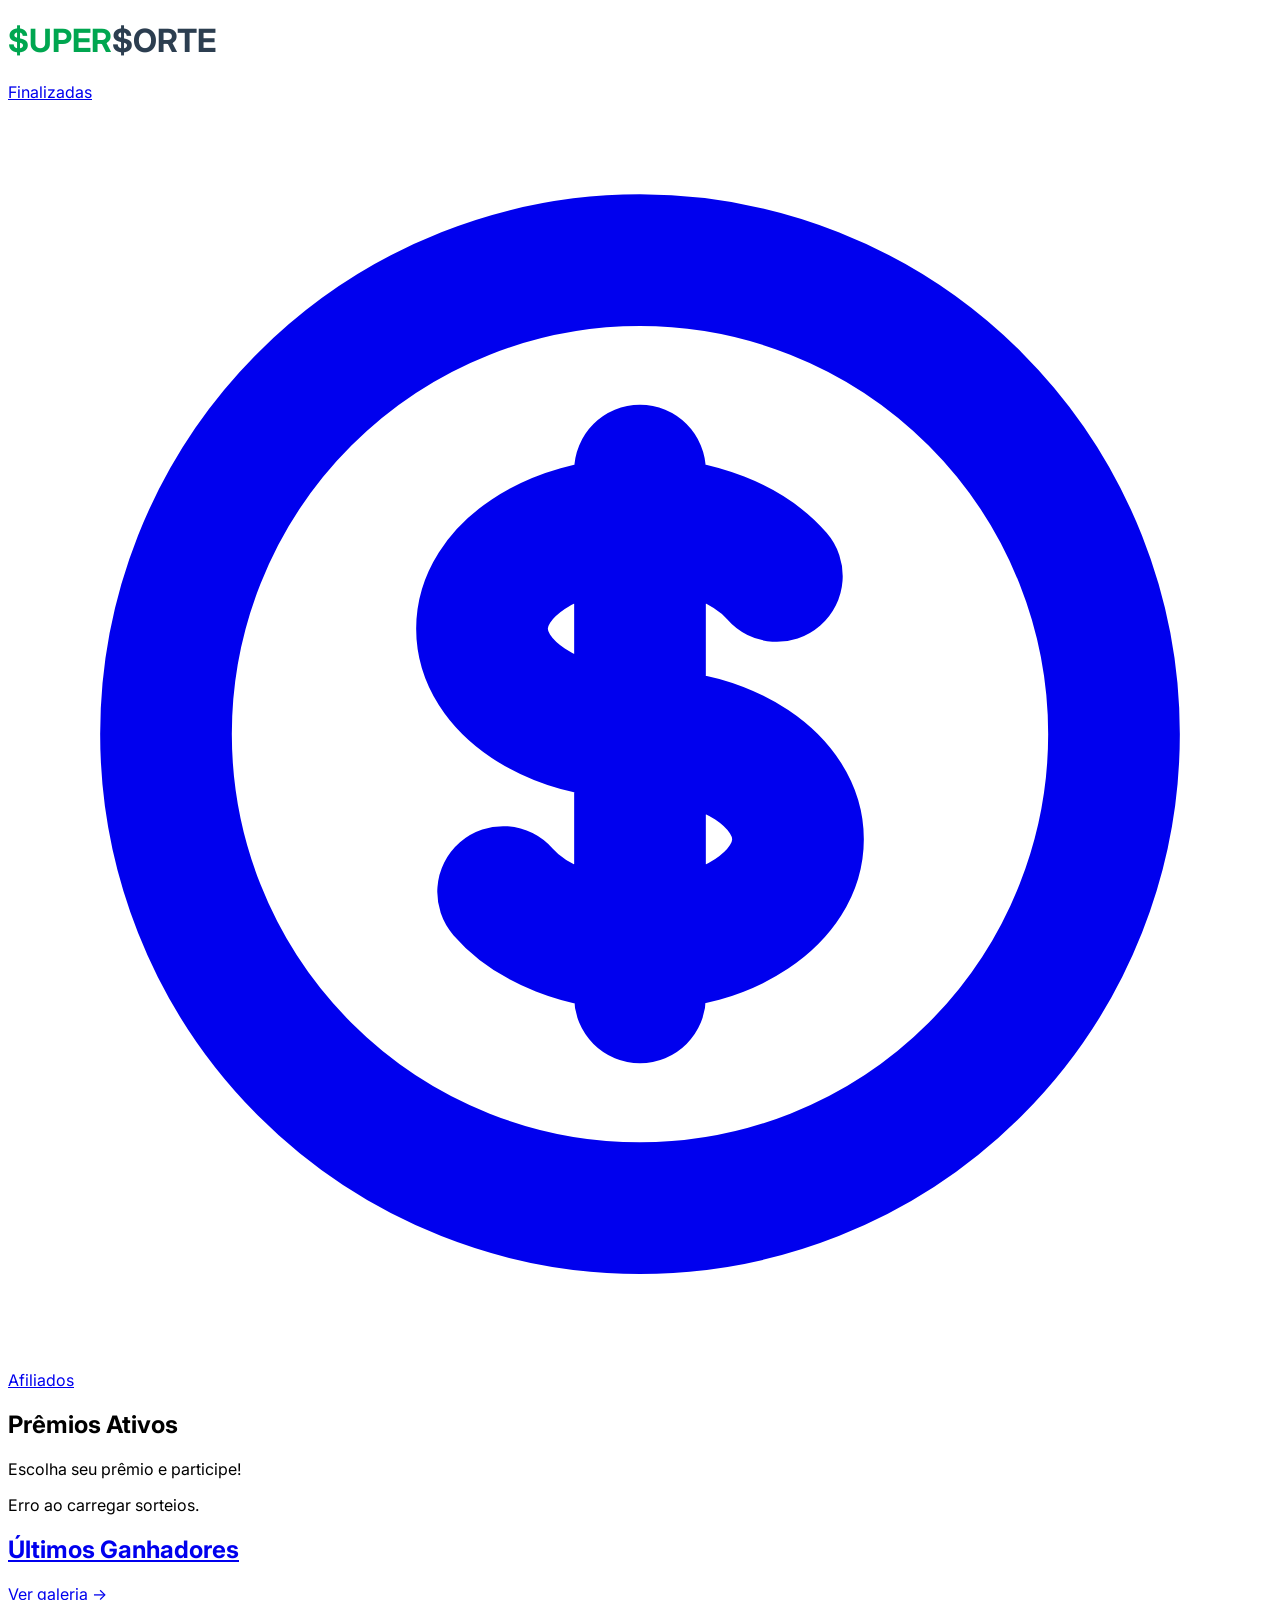
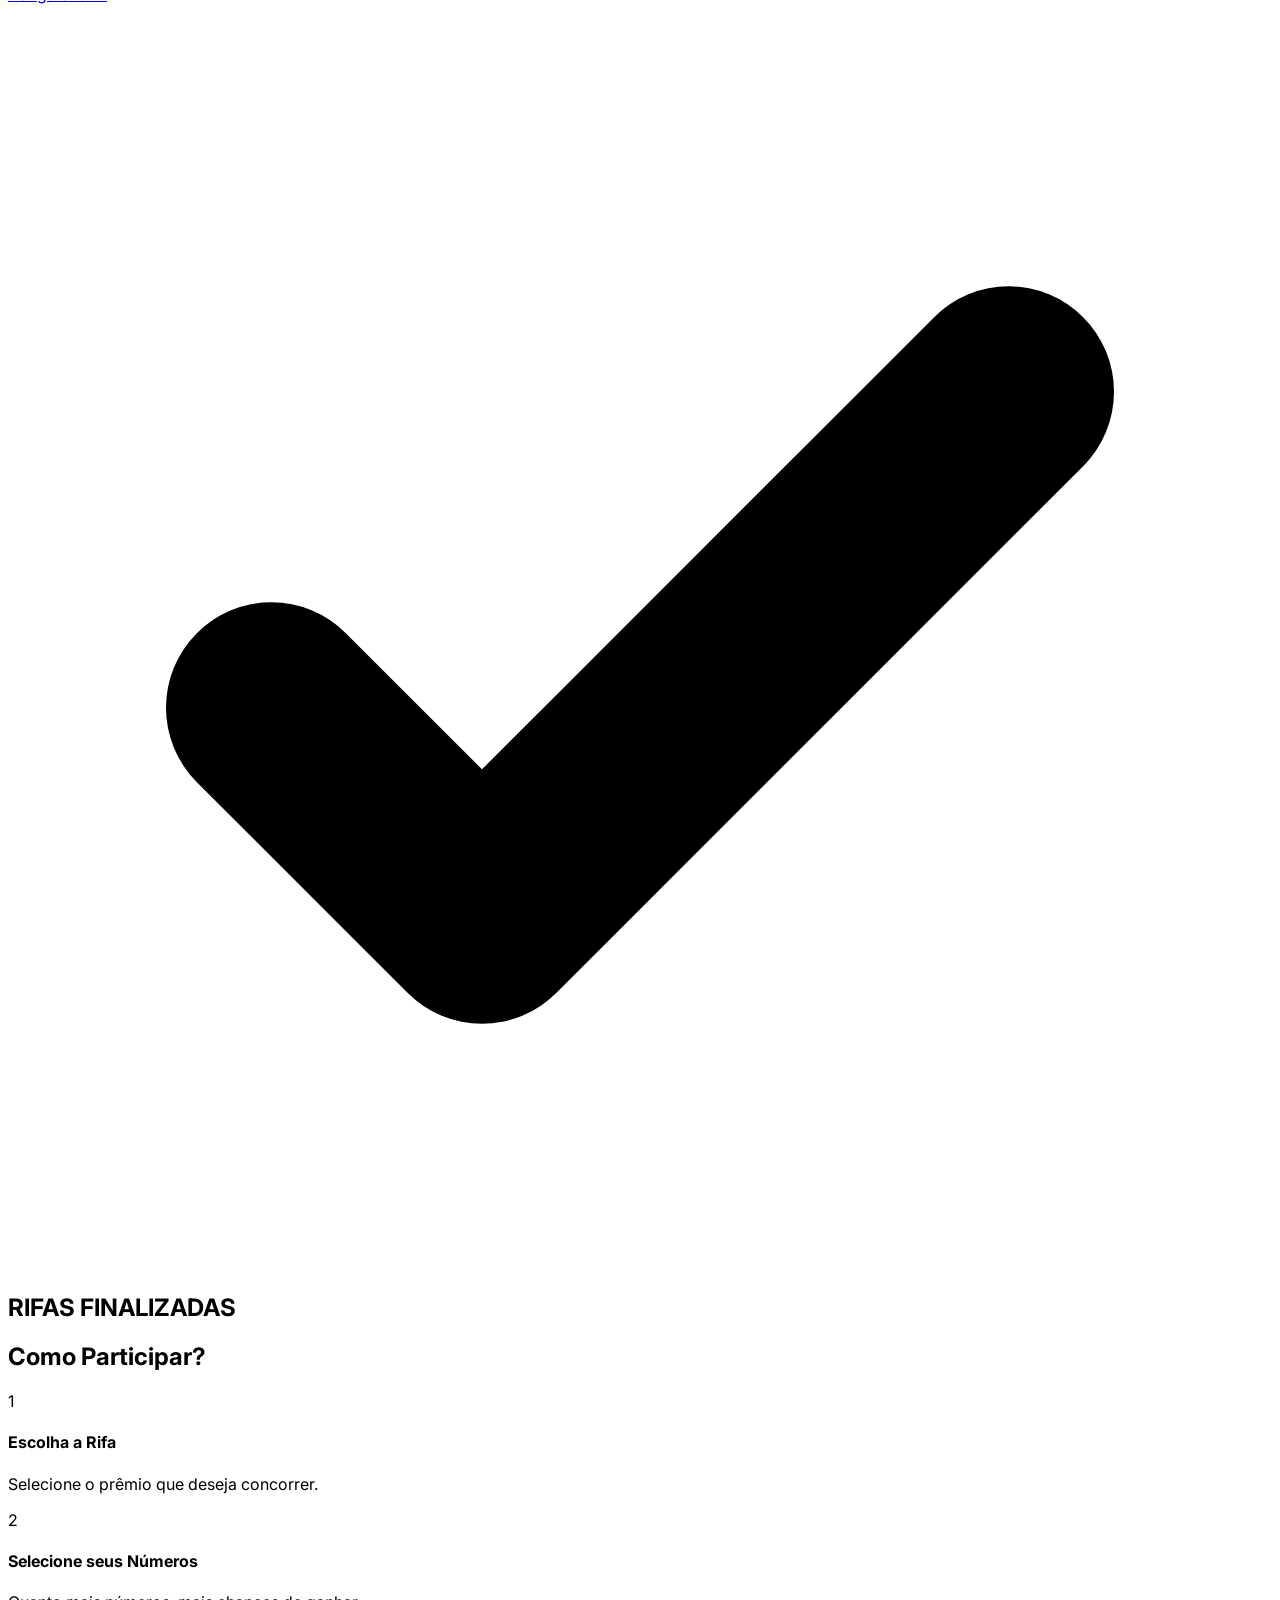
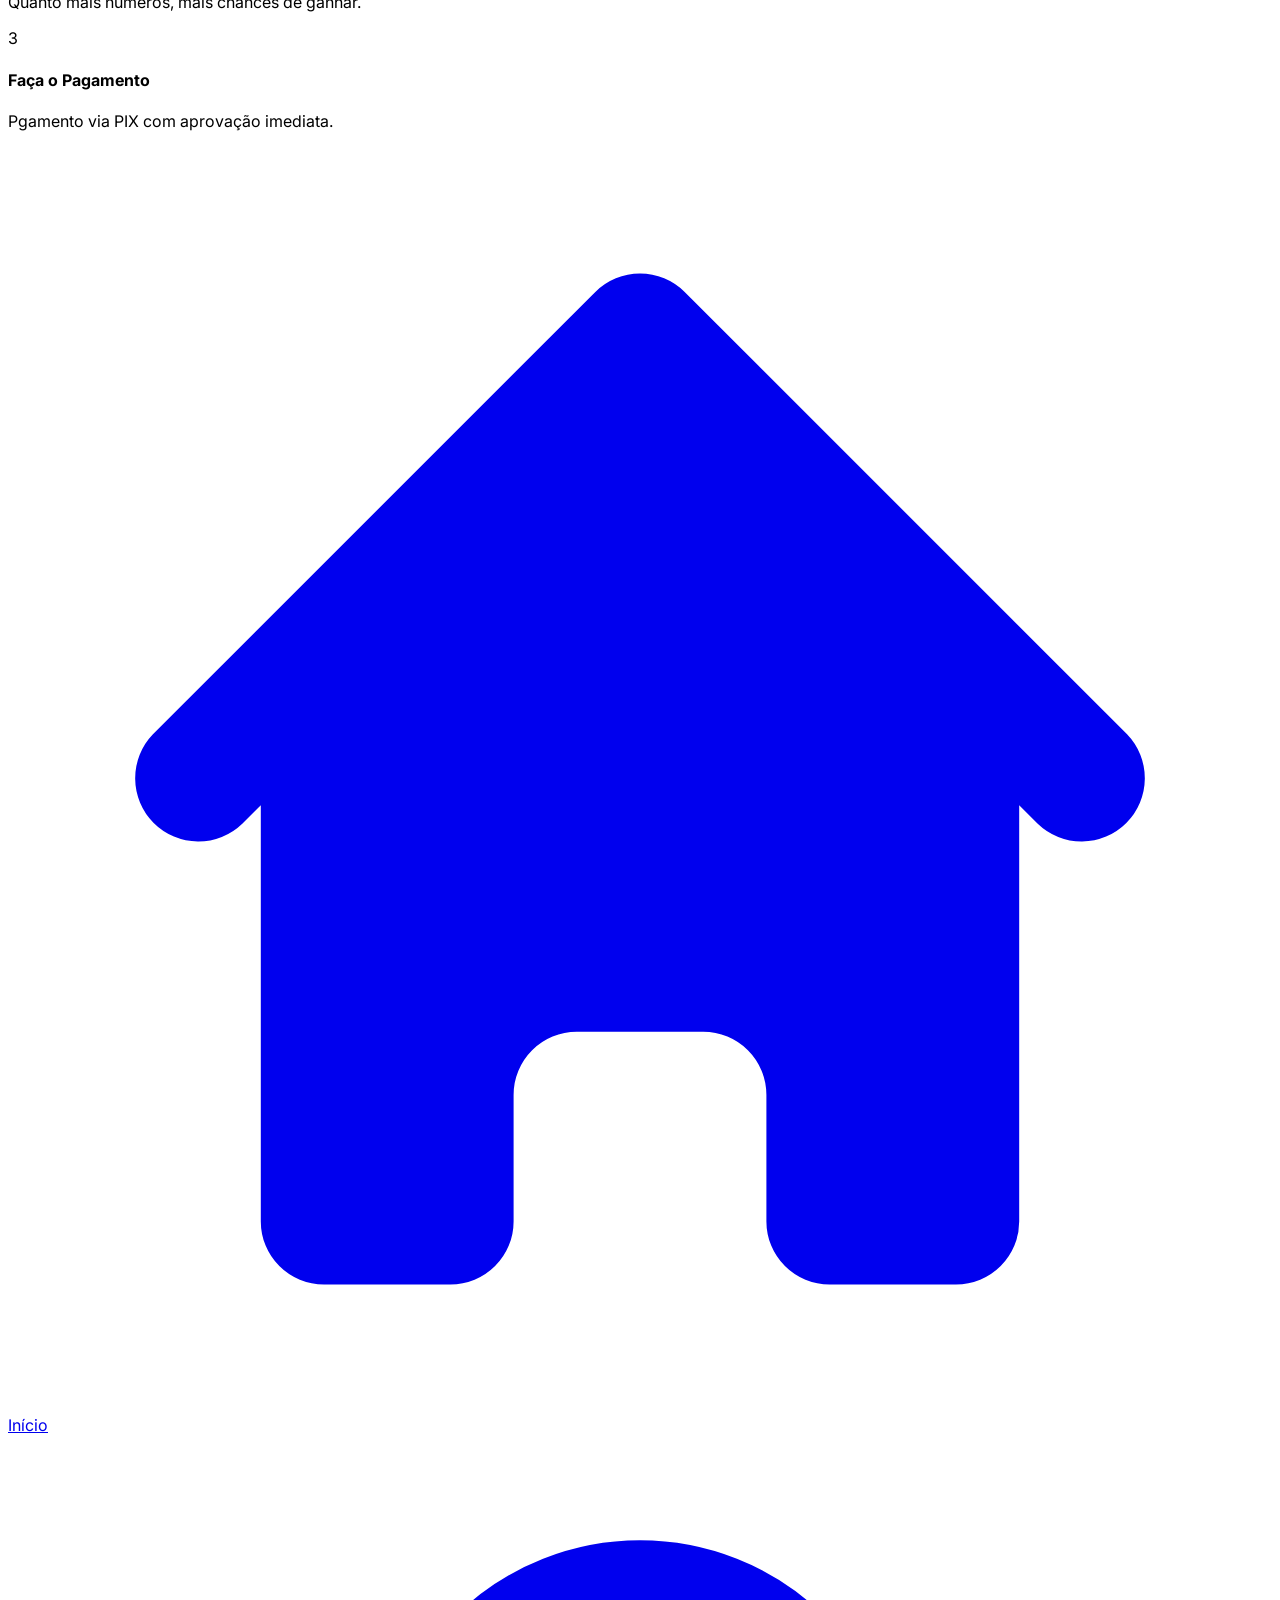
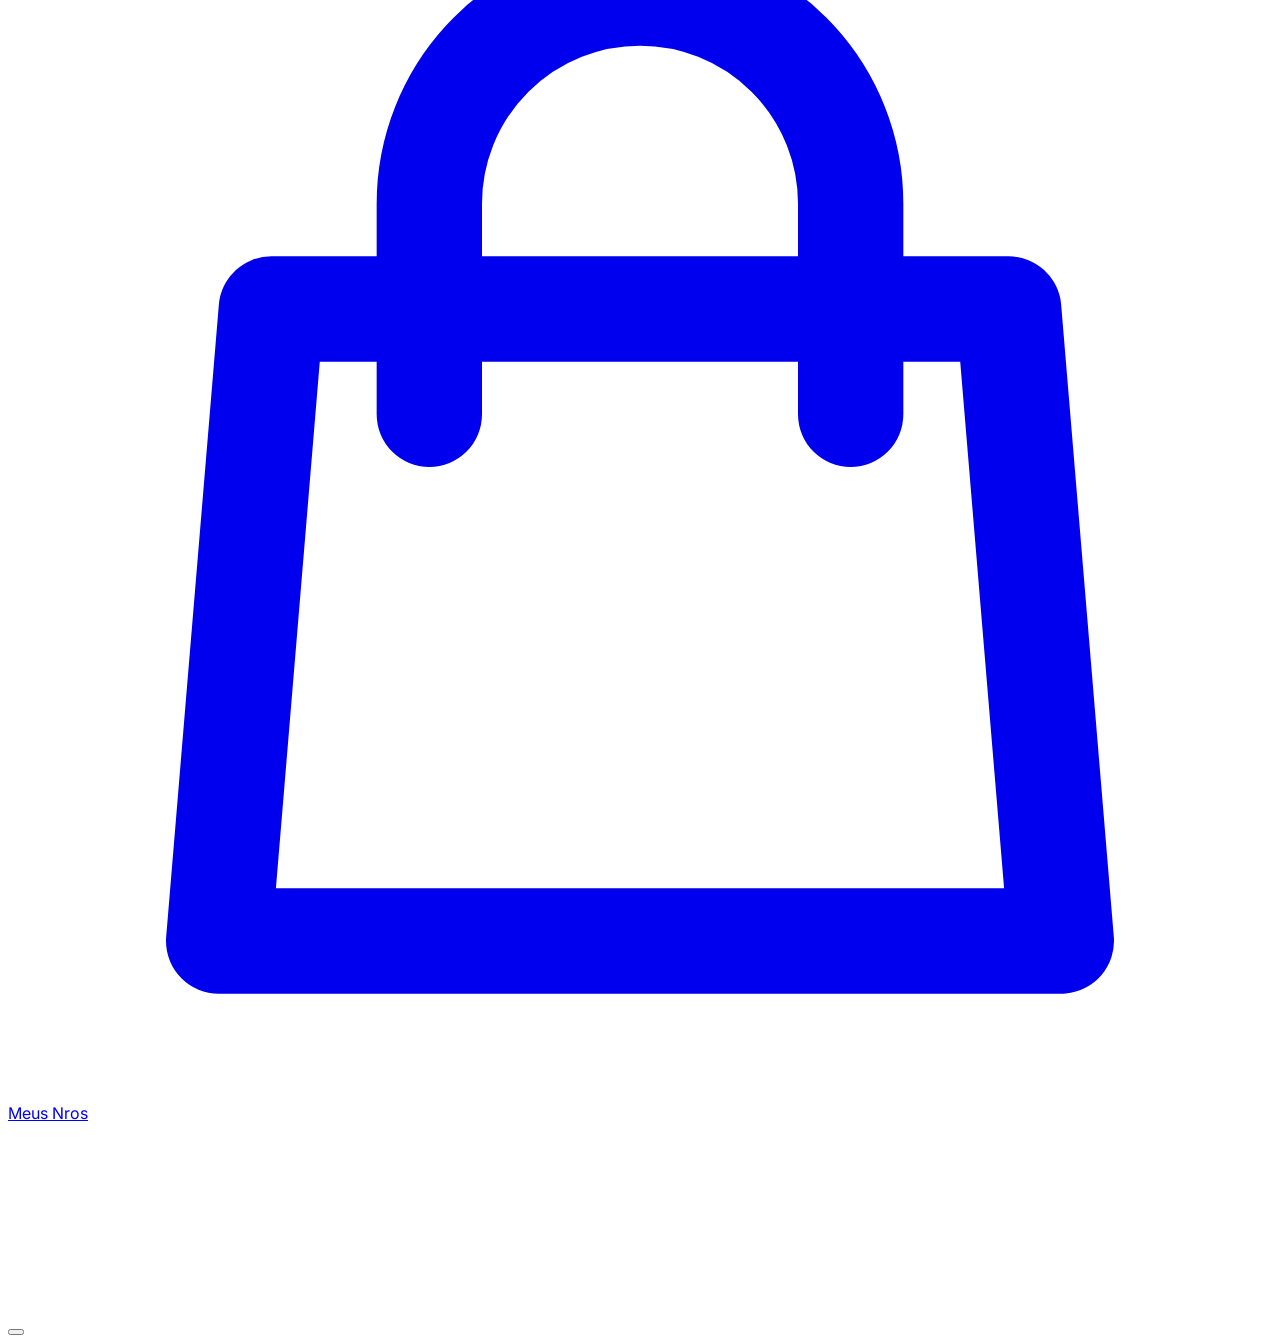
==== index.html @ 784691fc "modal ganhadores, rifas, popup e ajustes" ====
<!DOCTYPE html>
<html lang="pt-BR">

<head>
    <meta charset="UTF-8">
    <meta name="viewport" content="width=device-width, initial-scale=1.0">
    <title>$UPER$ORTE - Início</title>
    <!-- Tailwind CSS -->
    <script src="https://cdn.tailwindcss.com"></script>
    <link href="https://fonts.googleapis.com/css2?family=Inter:wght@400;500;700;900&display=swap" rel="stylesheet">
    <link rel="stylesheet" href="frontend/css/style.css">
    <link rel="icon" type="image/png" href="frontend/png/cifrao.png">
    <style>
        body {
            font-family: 'Inter', sans-serif;
        }

        .card-image-gradient {
            background: linear-gradient(180deg, rgba(0, 0, 0, 0.6) 0%, rgba(0, 0, 0, 0) 40%, rgba(0, 0, 0, 0.8) 100%);
        }

        .text-shadow {
            text-shadow: 1px 1px 3px rgba(0, 0, 0, 0.5);
        }

        @keyframes pulse-subtle {
            0%, 100% { transform: scale(1); box-shadow: 0 4px 6px -1px rgb(0 0 0 / 0.1); }
            50% { transform: scale(1.05); box-shadow: 0 10px 15px -3px rgba(147, 51, 234, 0.3); }
        }
        .animate-vip { 
            animation: pulse-subtle 2s infinite ease-in-out;
        }
    </style>
</head>

<body class="bg-gray-50 text-gray-800 antialiased pb-24">

    <!-- Header -->
    <header class="bg-white shadow sticky top-0 z-40">
        <div class="max-w-md md:max-w-2xl mx-auto px-4 py-3 flex justify-between items-center gap-2">
            <h1 class="text-xl sm:text-2xl font-black italic tracking-tighter shrink-0" style="color: #00a650;">$UPER<span
                    style="color: #2c3e50;">$ORTE</span></h1>
            <div class="flex gap-1.5 shrink-0">
                <a href="#rifas-finalizadas"
                    class="flex items-center gap-1 text-[9px] sm:text-xs font-bold text-gray-500 bg-gray-100 px-2 sm:px-3 py-1.5 rounded-full hover:bg-gray-200 transition-colors uppercase tracking-wider">
                    Finalizadas
                </a>
                <a href="afiliado.php"
                    class="flex items-center gap-1 text-[9px] sm:text-xs font-black text-white bg-gradient-to-r from-purple-600 to-indigo-600 px-3 sm:px-4 py-1.5 rounded-full shadow-lg hover:from-purple-700 hover:to-indigo-700 transition-all uppercase tracking-wider animate-vip">
                    <svg class="w-3.5 h-3.5 sm:w-4 sm:h-4" fill="none" stroke="currentColor" viewBox="0 0 24 24">
                        <path stroke-linecap="round" stroke-linejoin="round" stroke-width="2.5"
                            d="M12 8c-1.657 0-3 .895-3 2s1.343 2 3 2 3 .895 3 2-1.343 2-3 2m0-8c1.11 0 2.08.402 2.599 1M12 8V7m0 1v8m0 0v1m0-1c-1.11 0-2.08-.402-2.599-1M21 12a9 9 0 11-18 0 9 9 0 0118 0z"></path>
                    </svg>
                    Afiliados
                </a>
            </div>
        </div>
    </header>

    <main class="max-w-md md:max-w-2xl mx-auto px-4 mt-6">

        <!-- Welcome / CTA section -->
        <div class="mb-6 flex justify-between items-end">
            <div>
                <h2 class="text-xl md:text-2xl font-bold text-[#2c3e50] tracking-tight">Prêmios Ativos</h2>
                <p class="text-sm text-gray-500 font-medium">Escolha seu prêmio e participe!</p>
            </div>
        </div>

        <!-- Grid de Campanhas -->
        <div id="campaign-list" class="flex flex-col gap-6">
            <!-- Injetado via JS -->
            <!-- Skeleton Loader -->
            <div class="animate-pulse bg-gray-200 h-80 rounded-3xl w-full"></div>
            <div class="animate-pulse bg-gray-200 h-80 rounded-3xl w-full"></div>
        </div>

        <!-- Ganhadores Section -->
        <div id="ganhadores-section" class="mt-10 mb-4 hidden">
            <a href="ganhadores.html" class="flex justify-between items-end mb-4 group">
                <h2 class="text-xl font-bold text-[#2c3e50] tracking-tight">Últimos Ganhadores</h2>
                <span class="text-xs font-bold text-blue-500 group-hover:underline">Ver galeria &rarr;</span>
            </a>
            <div id="ganhadores-container" class="flex flex-col gap-4">
                <!-- Injetado via JS -->
            </div>
        </div>

        <!-- Rifas Finalizadas (New Section) -->
        <div id="rifas-finalizadas" class="mt-14 mb-8 hidden">
            <div class="text-center mb-6">
                <h2
                    class="text-lg font-black italic text-[#d63384] tracking-tight flex items-center justify-center gap-2">
                    <svg class="w-5 h-5 text-[#00a650]" fill="none" stroke="currentColor" viewBox="0 0 24 24">
                        <path stroke-linecap="round" stroke-linejoin="round" stroke-width="4" d="M5 13l4 4L19 7"></path>
                    </svg>
                    RIFAS FINALIZADAS
                </h2>
            </div>
            <div id="finalizadas-list" class="flex flex-col gap-6">
                <!-- Injetado via JS -->
            </div>
        </div>

        <!-- Como Participar -->
        <div class="mt-10 bg-white rounded-[2rem] p-6 shadow-sm border border-gray-100">
            <h2 class="text-xl font-bold text-[#2c3e50] text-center tracking-tight mb-6">Como Participar?</h2>

            <div class="flex flex-col gap-5">
                <div class="flex items-start gap-4">
                    <div
                        class="w-8 h-8 rounded-full bg-purple-100 text-purple-700 font-bold flex items-center justify-center shrink-0">
                        1</div>
                    <div>
                        <h4 class="font-bold text-gray-800 text-sm">Escolha a Rifa</h4>
                        <p class="text-xs text-gray-500">Selecione o prêmio que deseja concorrer.</p>
                    </div>
                </div>
                <div class="flex items-start gap-4">
                    <div
                        class="w-8 h-8 rounded-full bg-green-100 text-[#00a650] font-bold flex items-center justify-center shrink-0">
                        2</div>
                    <div>
                        <h4 class="font-bold text-gray-800 text-sm">Selecione seus Números</h4>
                        <p class="text-xs text-gray-500">Quanto mais números, mais chances de ganhar.</p>
                    </div>
                </div>
                <div class="flex items-start gap-4">
                    <div
                        class="w-8 h-8 rounded-full bg-blue-100 text-blue-600 font-bold flex items-center justify-center shrink-0">
                        3</div>
                    <div>
                        <h4 class="font-bold text-gray-800 text-sm">Faça o Pagamento</h4>
                        <p class="text-xs text-gray-500">Pgamento via PIX com aprovação imediata.</p>
                    </div>
                </div>
            </div>
        </div>
    </main>

    <!-- Navigation Bar (Botton App Style) -->
    <nav class="fixed bottom-0 w-full bg-white border-t border-gray-200 z-50 px-6 py-2 pb-4">
        <div class="max-w-md md:max-w-2xl mx-auto flex justify-around items-center">
            <!-- Home -->
            <a href="index.html" class="flex flex-col items-center gap-1 text-[#00a650]">
                <svg class="w-6 h-6" fill="currentColor" viewBox="0 0 20 20">
                    <path
                        d="M10.707 2.293a1 1 0 00-1.414 0l-7 7a1 1 0 001.414 1.414L4 10.414V17a1 1 0 001 1h2a1 1 0 001-1v-2a1 1 0 011-1h2a1 1 0 011 1v2a1 1 0 001 1h2a1 1 0 001-1v-6.586l.293.293a1 1 0 001.414-1.414l-7-7z">
                    </path>
                </svg>
                <span class="text-[10px] font-bold">Início</span>
            </a>
            <!-- Pedidos -->
            <a href="meus_pedidos.html" class="flex flex-col items-center gap-1 text-gray-400 hover:text-gray-600 transition-colors">
                <svg class="w-6 h-6" fill="none" stroke="currentColor" viewBox="0 0 24 24">
                    <path stroke-linecap="round" stroke-linejoin="round" stroke-width="2"
                        d="M16 11V7a4 4 0 00-8 0v4M5 9h14l1 12H4L5 9z"></path>
                </svg>
                <span class="text-[10px] font-bold">Meus Nros</span>
            </a>
        </div>
    </nav>

    <!-- Popup Modal -->
    <div id="modal-popup" class="fixed inset-0 bg-black/80 backdrop-blur-sm z-[100] hidden opacity-0 transition-opacity duration-500 flex items-center justify-center p-4">
        <div class="bg-white w-full max-w-sm rounded-[2.5rem] shadow-2xl overflow-hidden transform scale-95 transition-transform duration-500">
            <div id="popup-media-container" class="hidden relative h-48 bg-gray-100">
                <img id="popup-image" src="" class="w-full h-full object-cover">
                <div id="popup-video-container" class="hidden absolute inset-0">
                    <iframe id="popup-video-iframe" class="w-full h-full" frameborder="0" allow="autoplay; encrypted-media" allowfullscreen></iframe>
                </div>
            </div>
            <div class="p-8 text-center">
                <h3 id="popup-title" class="text-2xl font-black text-gray-800 mb-2 leading-tight"></h3>
                <div id="popup-content" class="text-sm text-gray-500 font-medium mb-6 leading-relaxed"></div>
                <button id="btn-close-popup" class="w-full bg-gradient-to-r from-[#00a650] to-[#008c44] text-white font-black py-4 rounded-2xl shadow-lg hover:shadow-xl transition-all uppercase tracking-widest text-xs active:scale-95"></button>
            </div>
        </div>
    </div>

    <script src="frontend/js/home.js?v=2.1"></script>
    <!-- Virtual Assistant -->
    <script src="frontend/js/assistant.js"></script>
</body>

</html>
---- frontend/css/style.css ----
.grid-numbers {
    display: grid;
    grid-template-columns: repeat(5, 1fr);
    gap: 8px;
}

@media (min-width: 640px) {
    .grid-numbers {
        grid-template-columns: repeat(10, 1fr);
        gap: 10px;
    }
}

.num-btn {
    aspect-ratio: 1;
    border-radius: 8px;
    font-weight: 800;
    font-size: 1.1rem;
    display: flex;
    align-items: center;
    justify-content: center;
    cursor: pointer;
    transition: all 0.2s cubic-bezier(0.4, 0, 0.2, 1);
    user-select: none;
    box-shadow: 0 1px 2px 0 rgba(0, 0, 0, 0.05);
}

.num-btn:active {
    transform: scale(0.95);
}

/* Status: Disponível (Verde) */
.disponivel {
    background-color: #00a650;
    color: white;
    border: 1px solid rgba(0, 0, 0, 0.1);
}

.disponivel:hover {
    background-color: #009647;
}

/* Status: Em Reserva (Amarelo) */
.reservado {
    background-color: #f1c40f;
    color: #2c3e50;
    cursor: not-allowed;
    border: 1px solid rgba(0, 0, 0, 0.1);
    opacity: 0.9;
}

/* Status: Pago (Roxo) */
.pago {
    background-color: #8e44ad;
    color: white;
    cursor: not-allowed;
    border: 1px solid rgba(0, 0, 0, 0.1);
}

/* Status: Selecionado pelo usuário */
.selecionado {
    background-color: white !important;
    color: #8e44ad !important;
    border: 3px solid #8e44ad !important;
    box-shadow: inset 0 0 0 1px rgba(142, 68, 173, 0.3);
}

/* Modal animations */
.modal-box {
    opacity: 0;
    transform: translate(-50%, -45%) scale(0.95);
    transition: all 0.3s cubic-bezier(0.4, 0, 0.2, 1);
}

.modal-box.show {
    opacity: 1;
    transform: translate(-50%, -50%) scale(1);
}

.modal-chip {
    background: #00a650;
    color: white;
    font-size: 10px;
    font-weight: bold;
    padding: 2px 8px;
    border-radius: 99px;
}
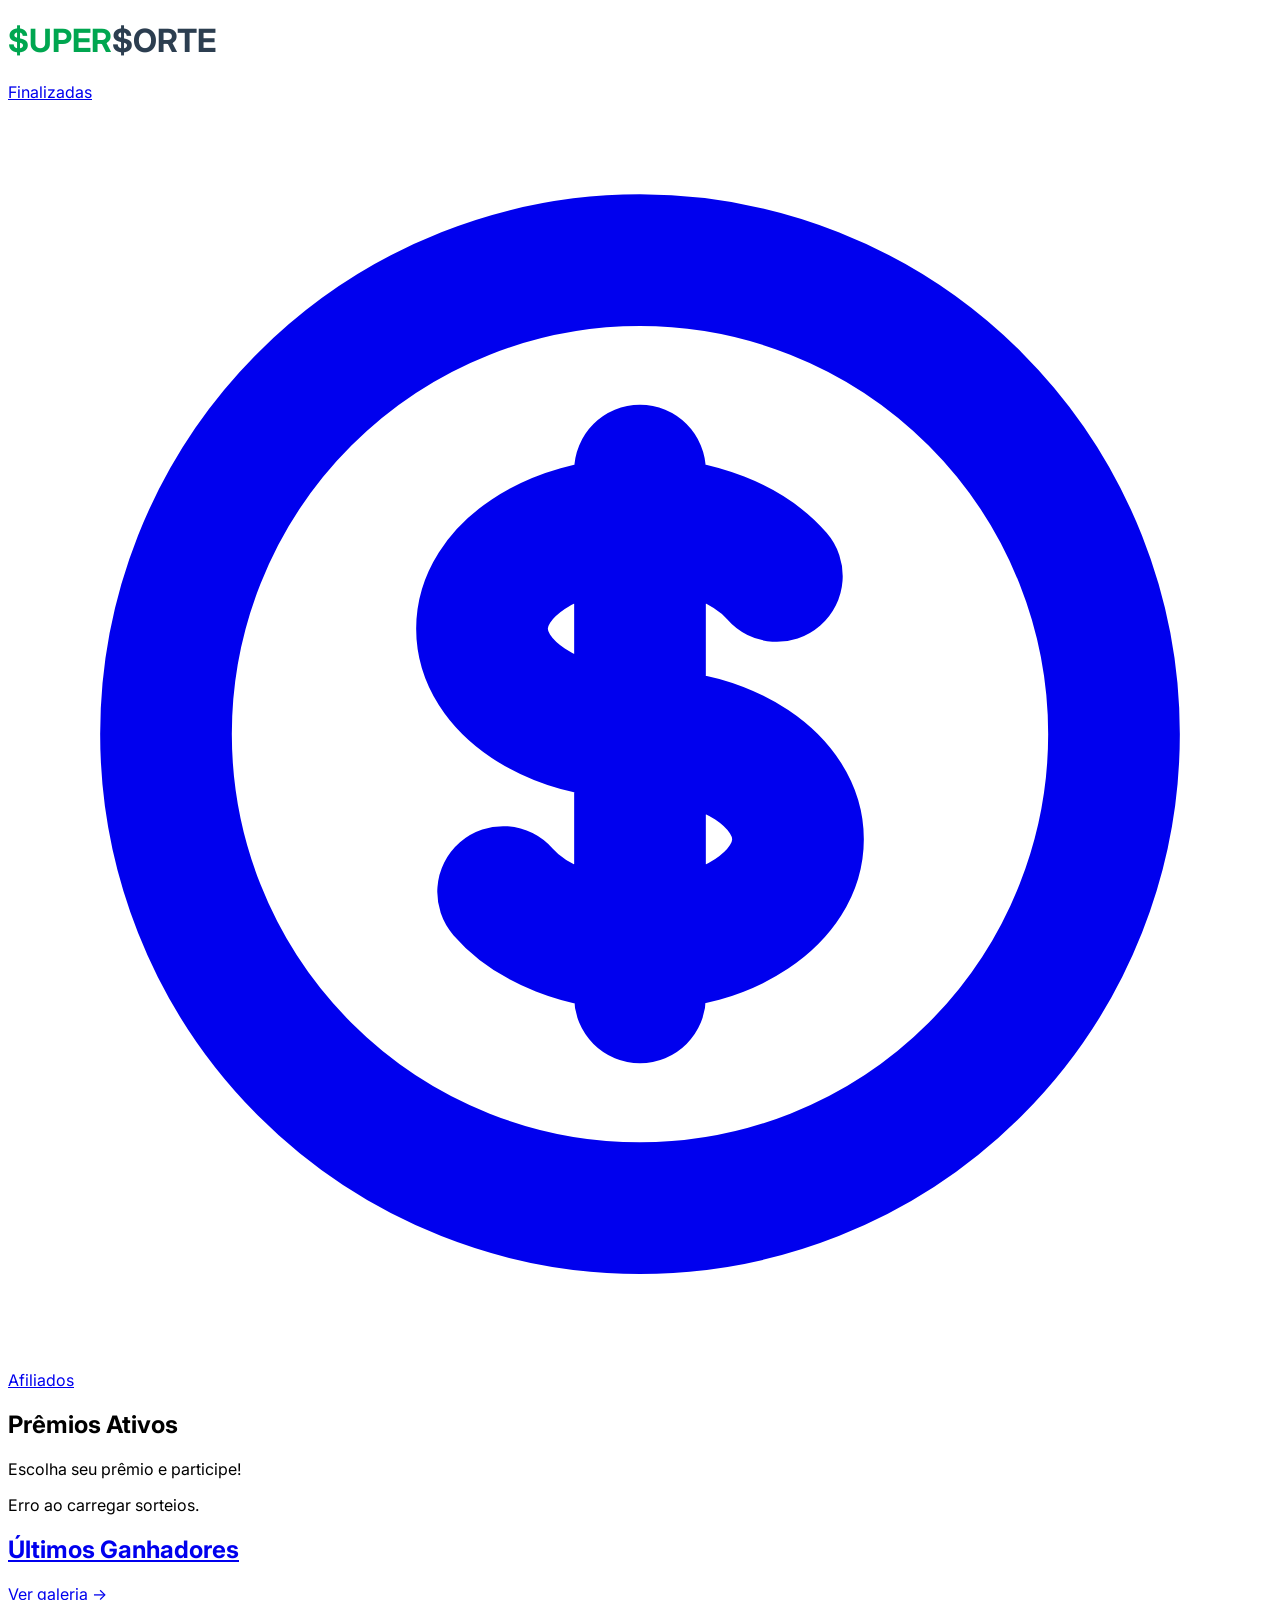
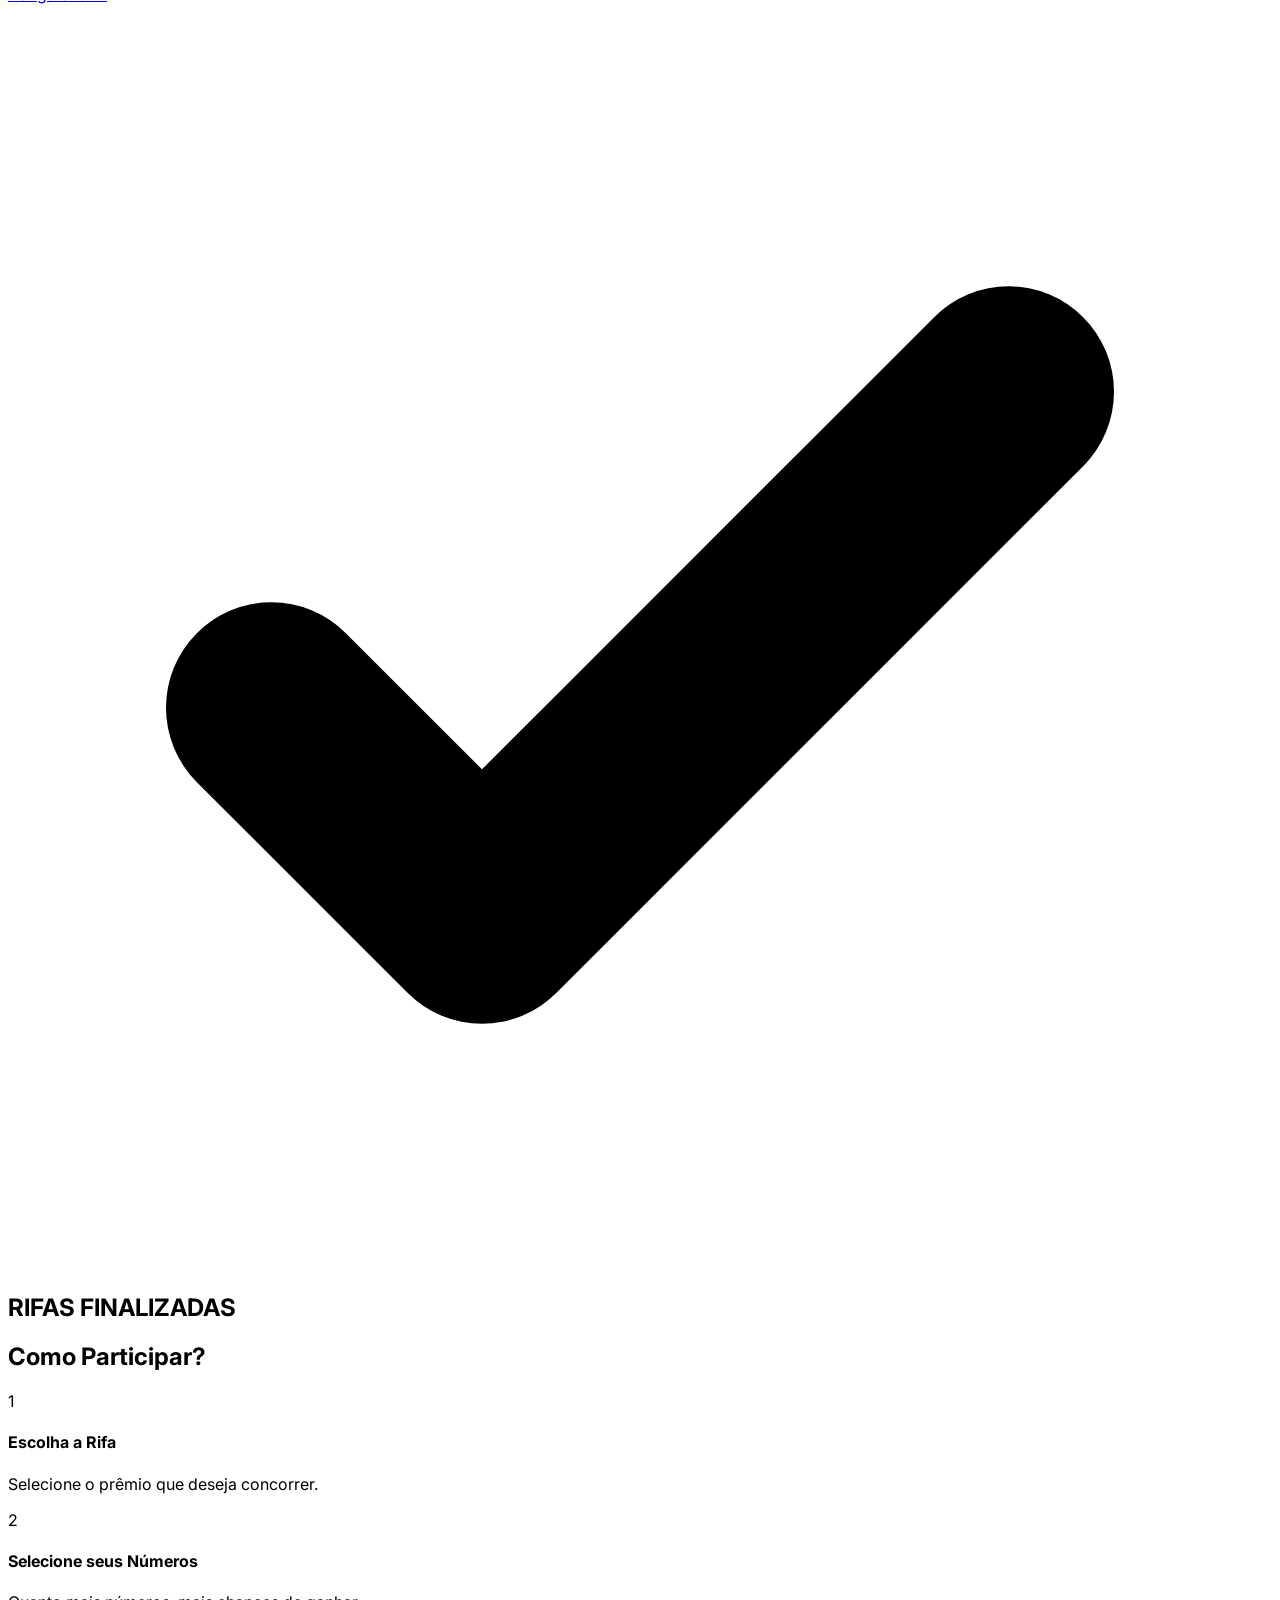
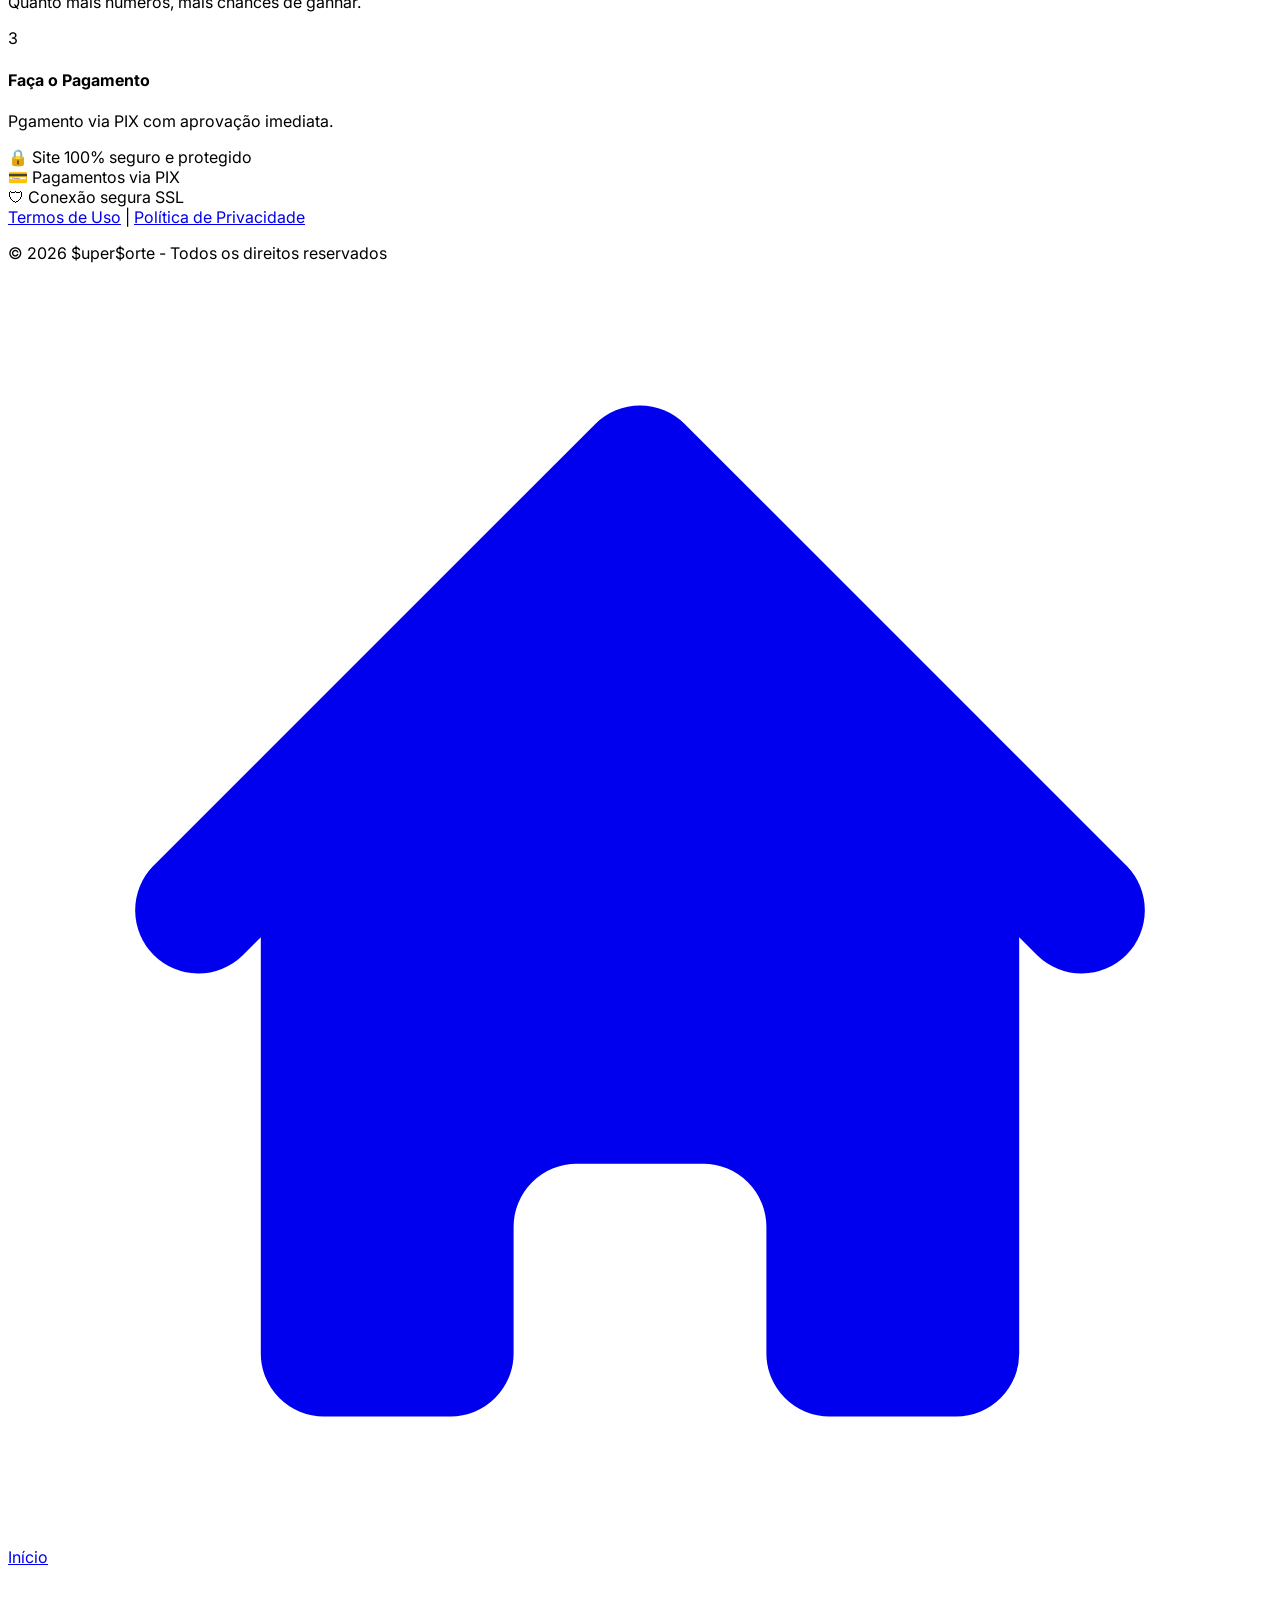
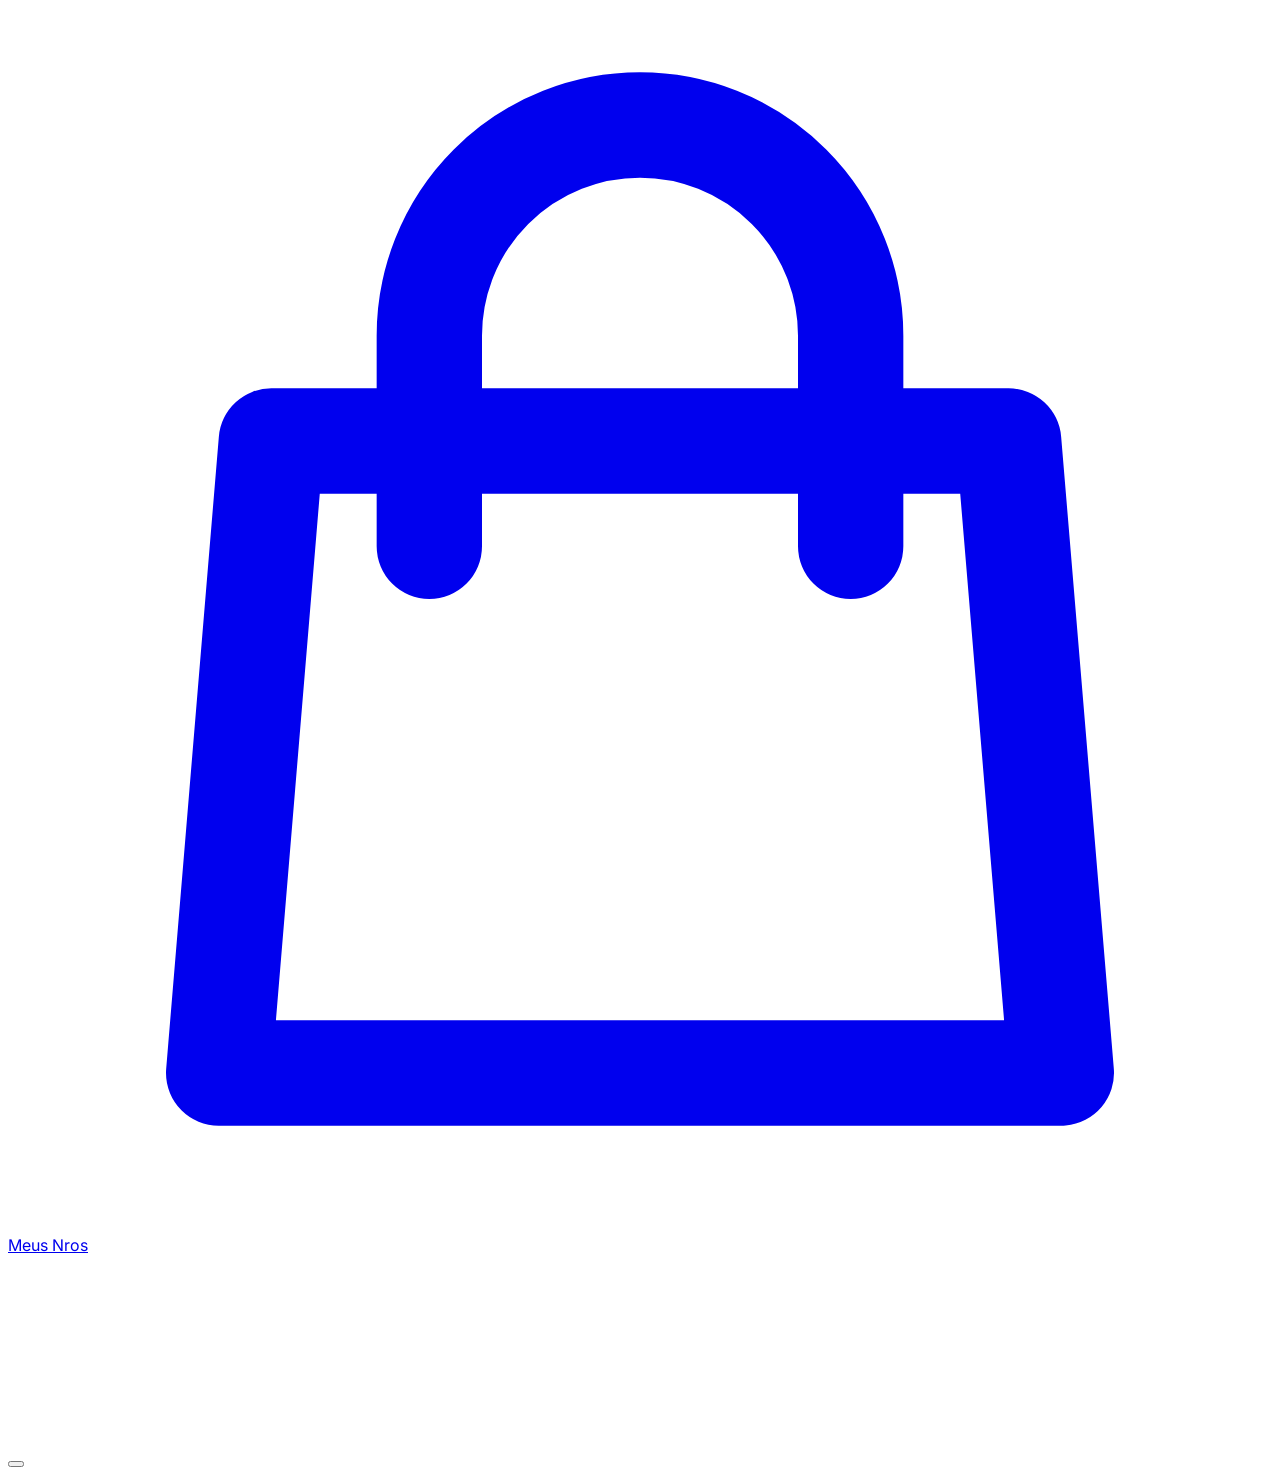
==== commit 8449374f: "Rodapé" ====
--- a/index.html
+++ b/index.html
@@ -135,6 +135,33 @@
                     </div>
                 </div>
             </div>
+        </div>
+
+        <!-- Trust & Footer Info -->
+        <div class="mt-8 mb-10 text-center px-4">
+            <div class="flex flex-col items-center gap-2 mb-8">
+                <div class="flex items-center justify-center gap-2 text-[10px] font-bold text-gray-400 uppercase tracking-wider bg-white py-2.5 px-6 rounded-full shadow-sm border border-gray-100 w-full sm:w-auto">
+                    <span>🔒</span> Site 100% seguro e protegido
+                </div>
+                <div class="flex flex-col sm:flex-row gap-2 w-full justify-center">
+                    <div class="flex-1 flex items-center justify-center gap-2 text-[10px] font-bold text-gray-400 border border-gray-100 uppercase tracking-wider bg-white py-2.5 px-4 rounded-full shadow-sm whitespace-nowrap">
+                        <span>💳</span> Pagamentos via PIX
+                    </div>
+                    <div class="flex-1 flex items-center justify-center gap-2 text-[10px] font-bold text-gray-400 border border-gray-100 uppercase tracking-wider bg-white py-2.5 px-4 rounded-full shadow-sm whitespace-nowrap">
+                        <span>🛡</span> Conexão segura SSL
+                    </div>
+                </div>
+            </div>
+
+            <div class="flex justify-center gap-4 mb-4">
+                <a href="#" class="text-[10px] font-black text-gray-500 uppercase hover:text-gray-700 transition-colors">Termos de Uso</a>
+                <span class="text-gray-300">|</span>
+                <a href="#" class="text-[10px] font-black text-gray-500 uppercase hover:text-gray-700 transition-colors">Política de Privacidade</a>
+            </div>
+
+            <p class="text-[9px] font-bold text-gray-400 uppercase tracking-widest leading-loose">
+                © 2026 $uper$orte - Todos os direitos reservados
+            </p>
         </div>
     </main>
 
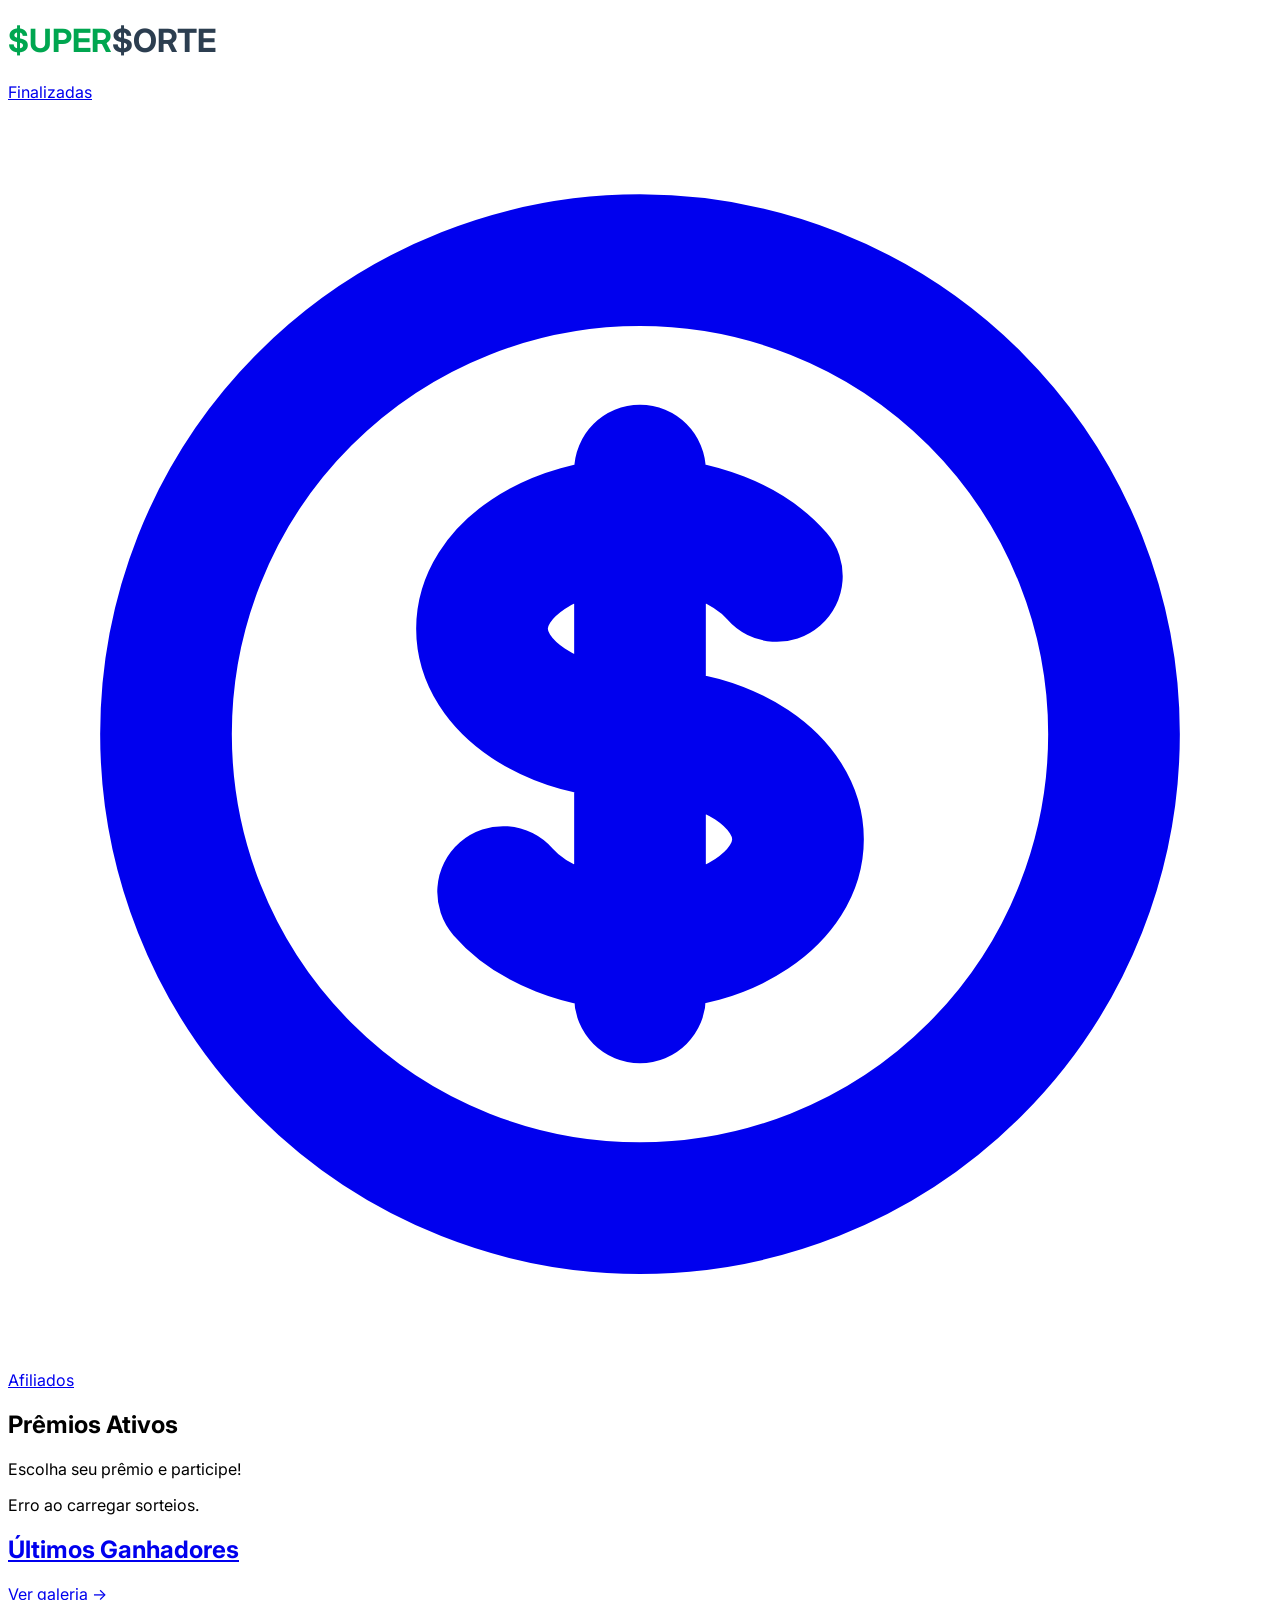
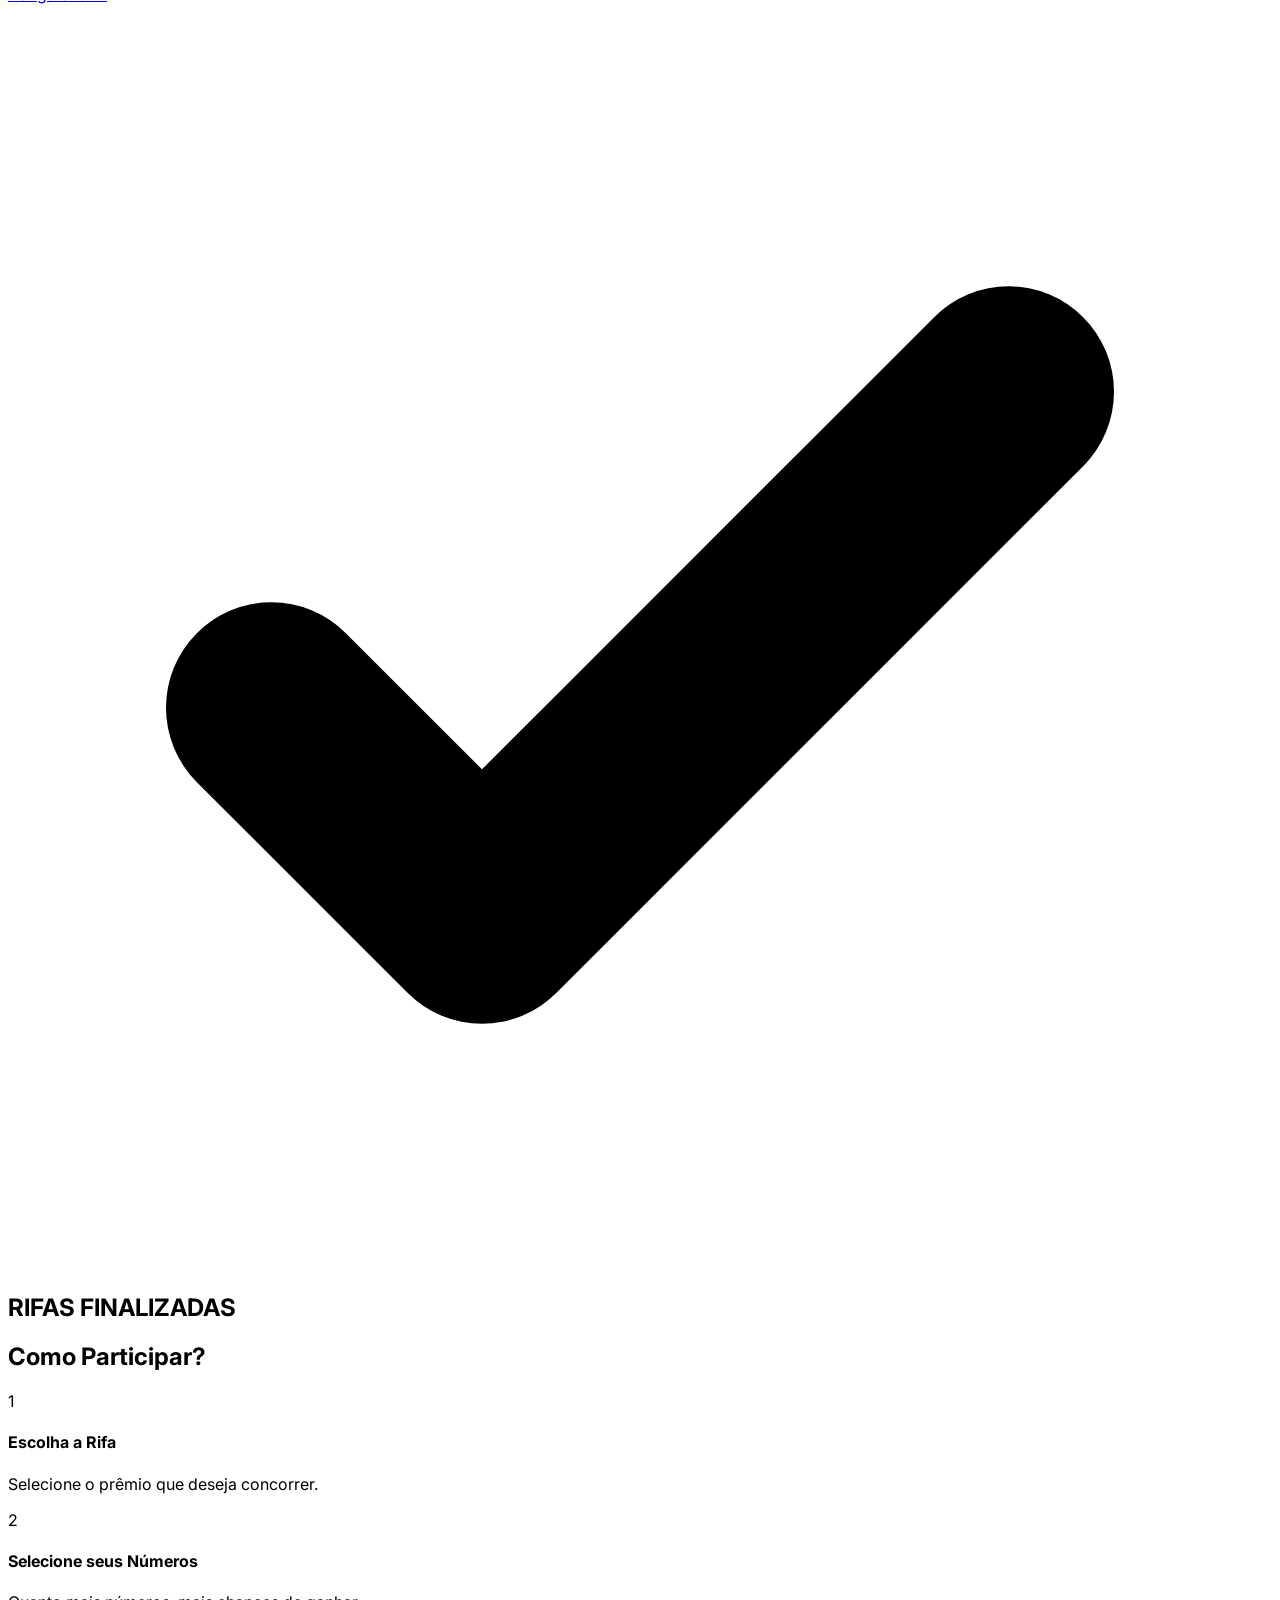
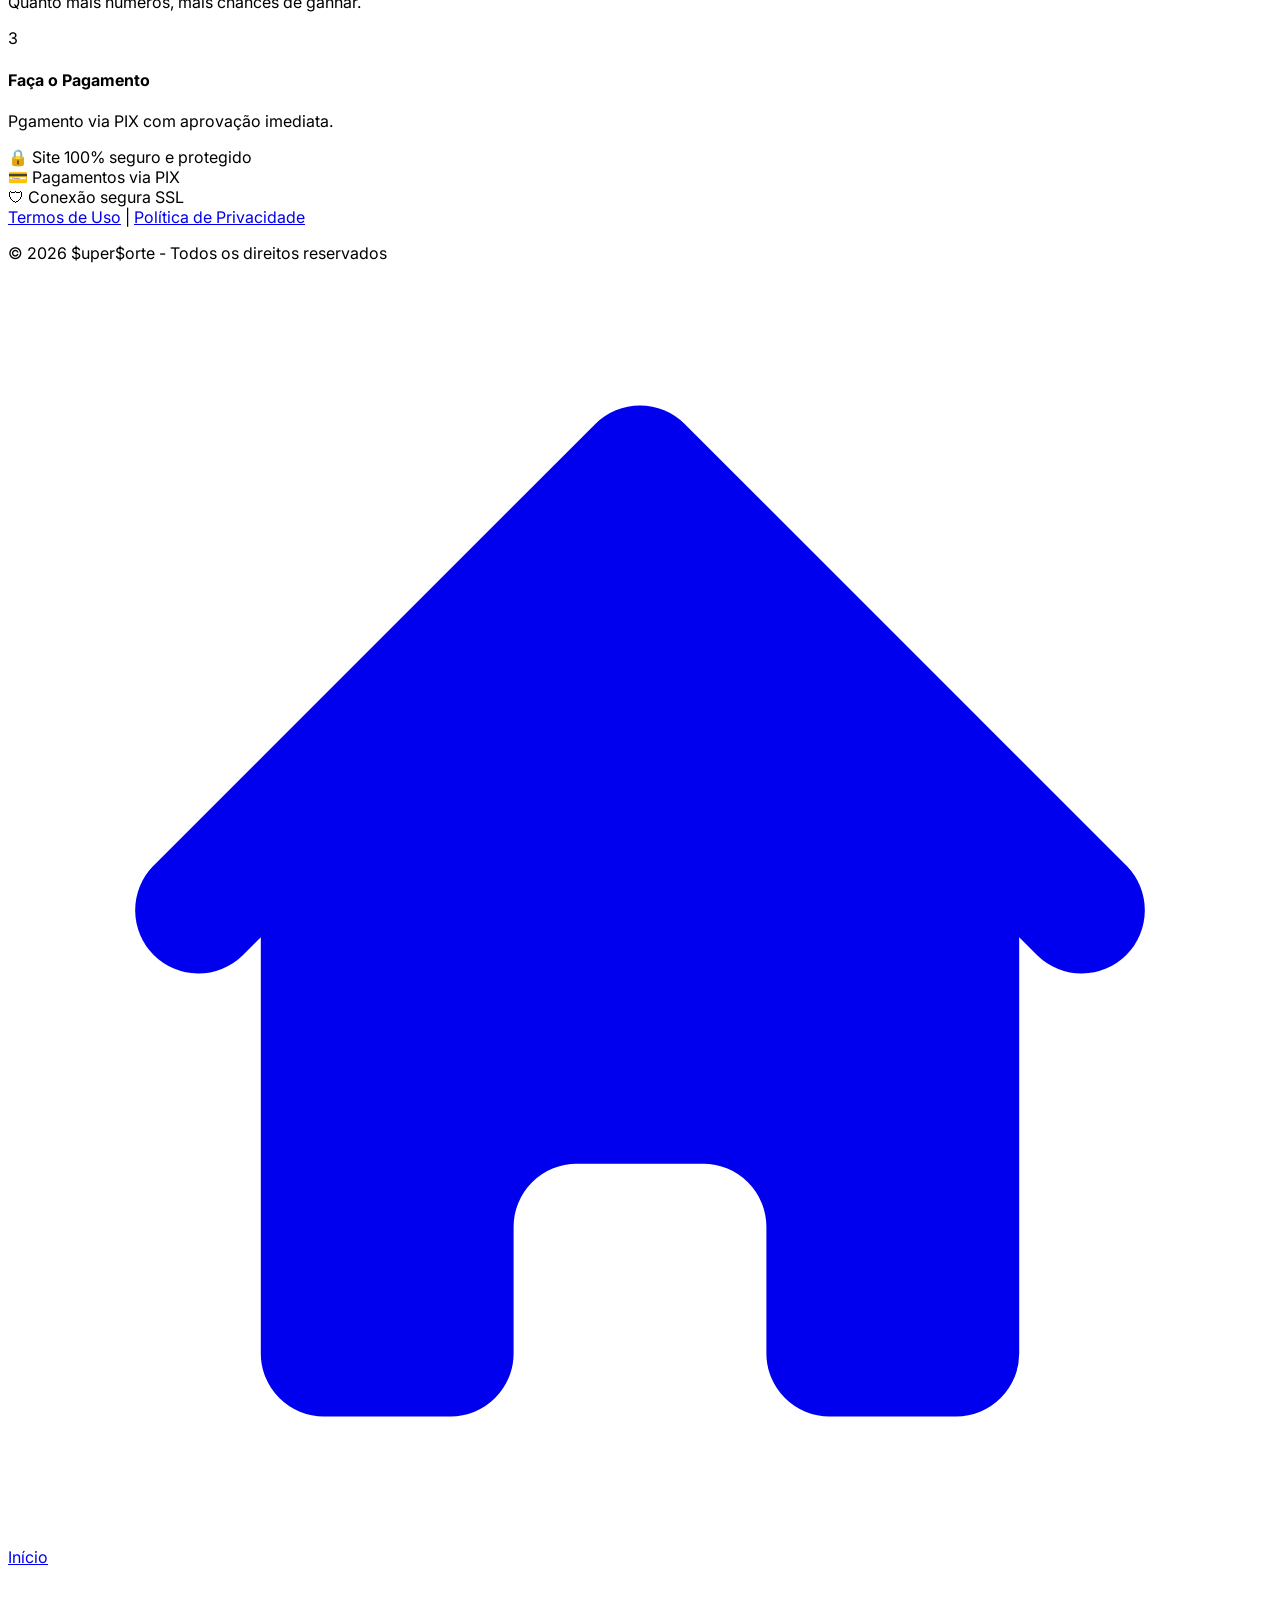
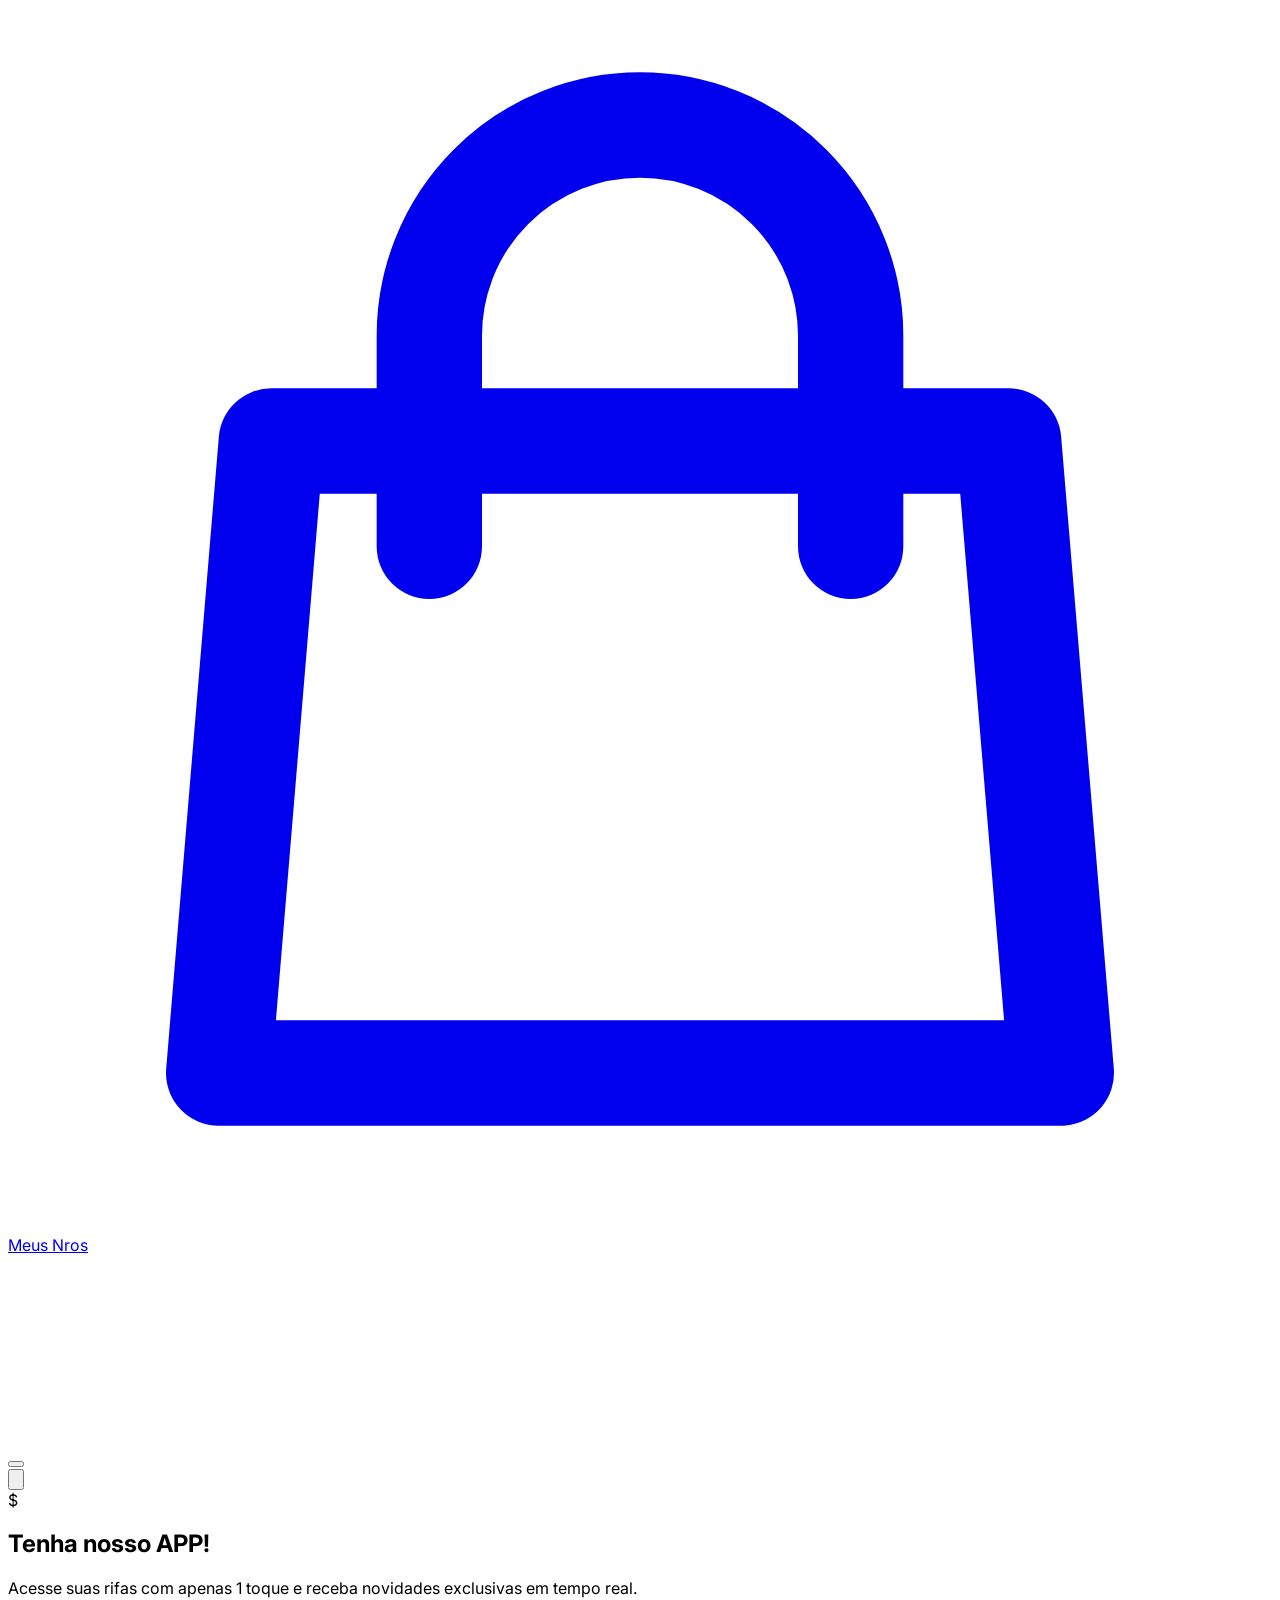
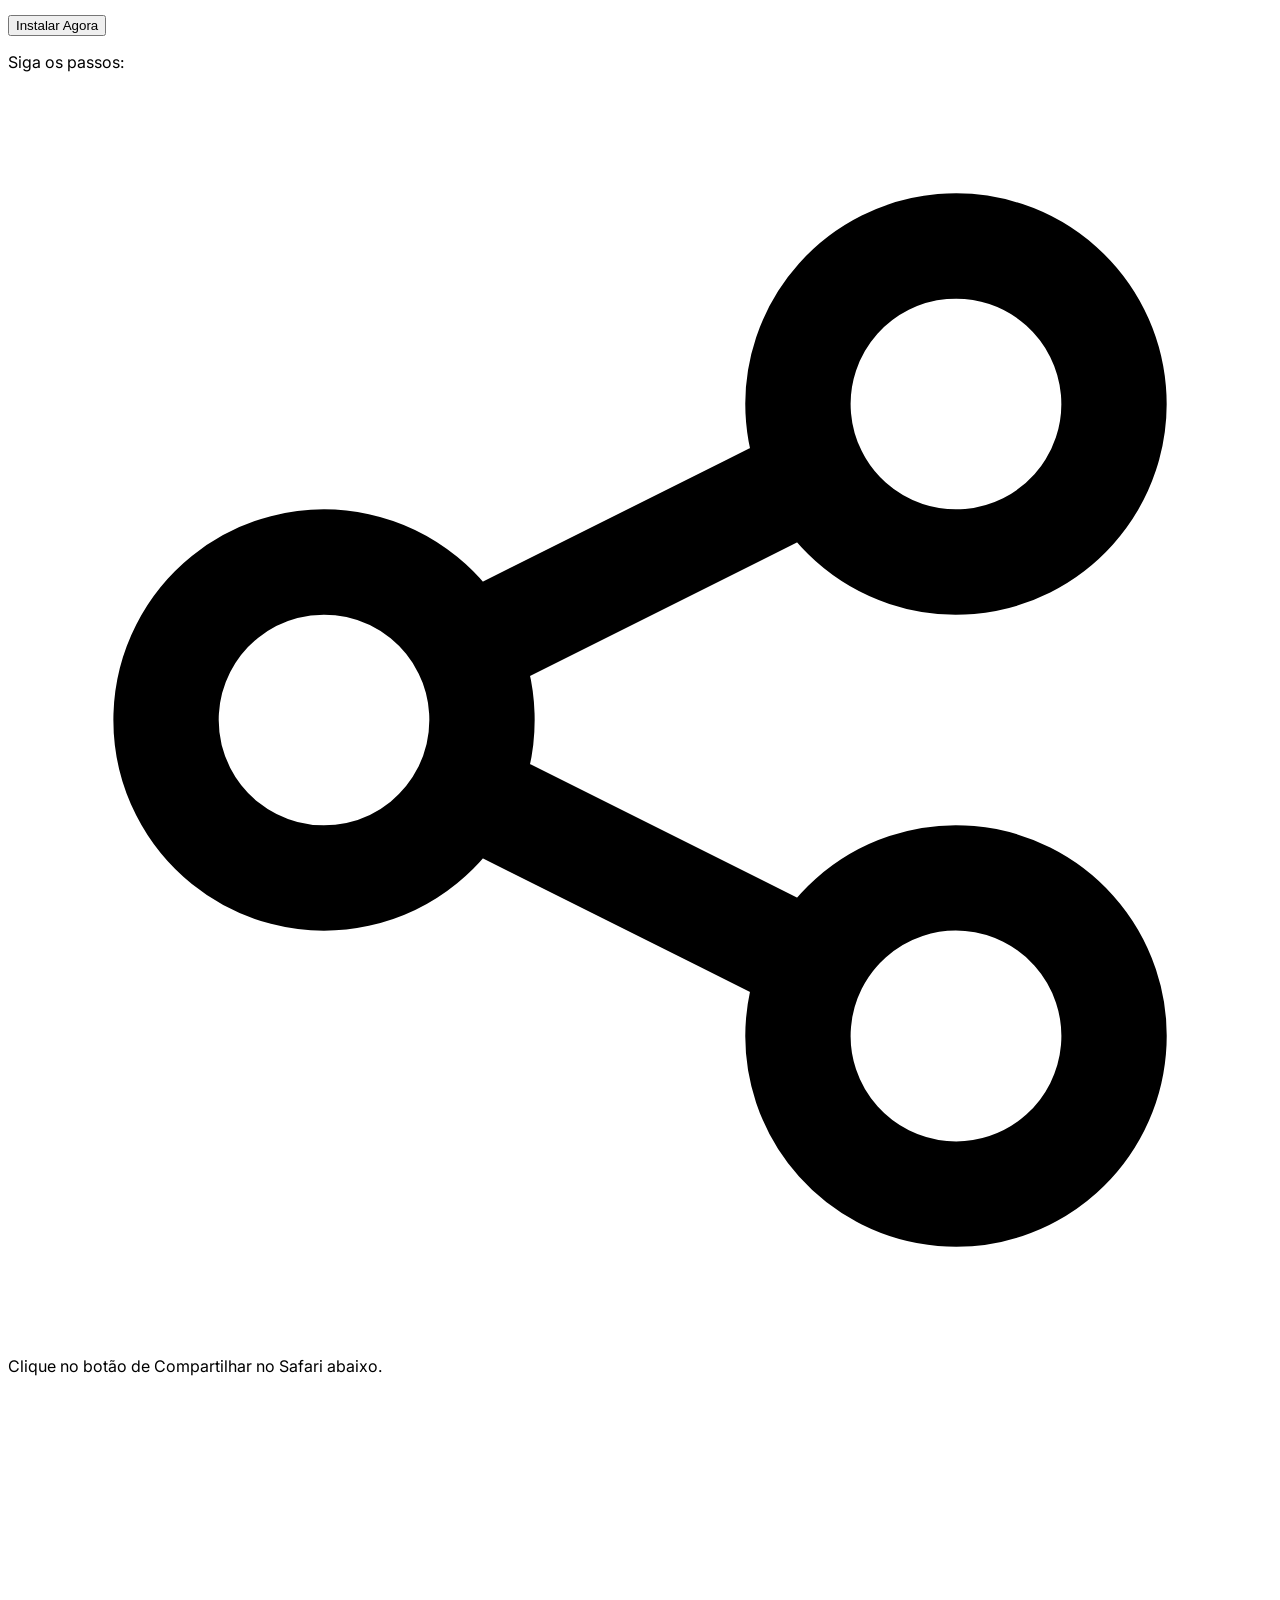
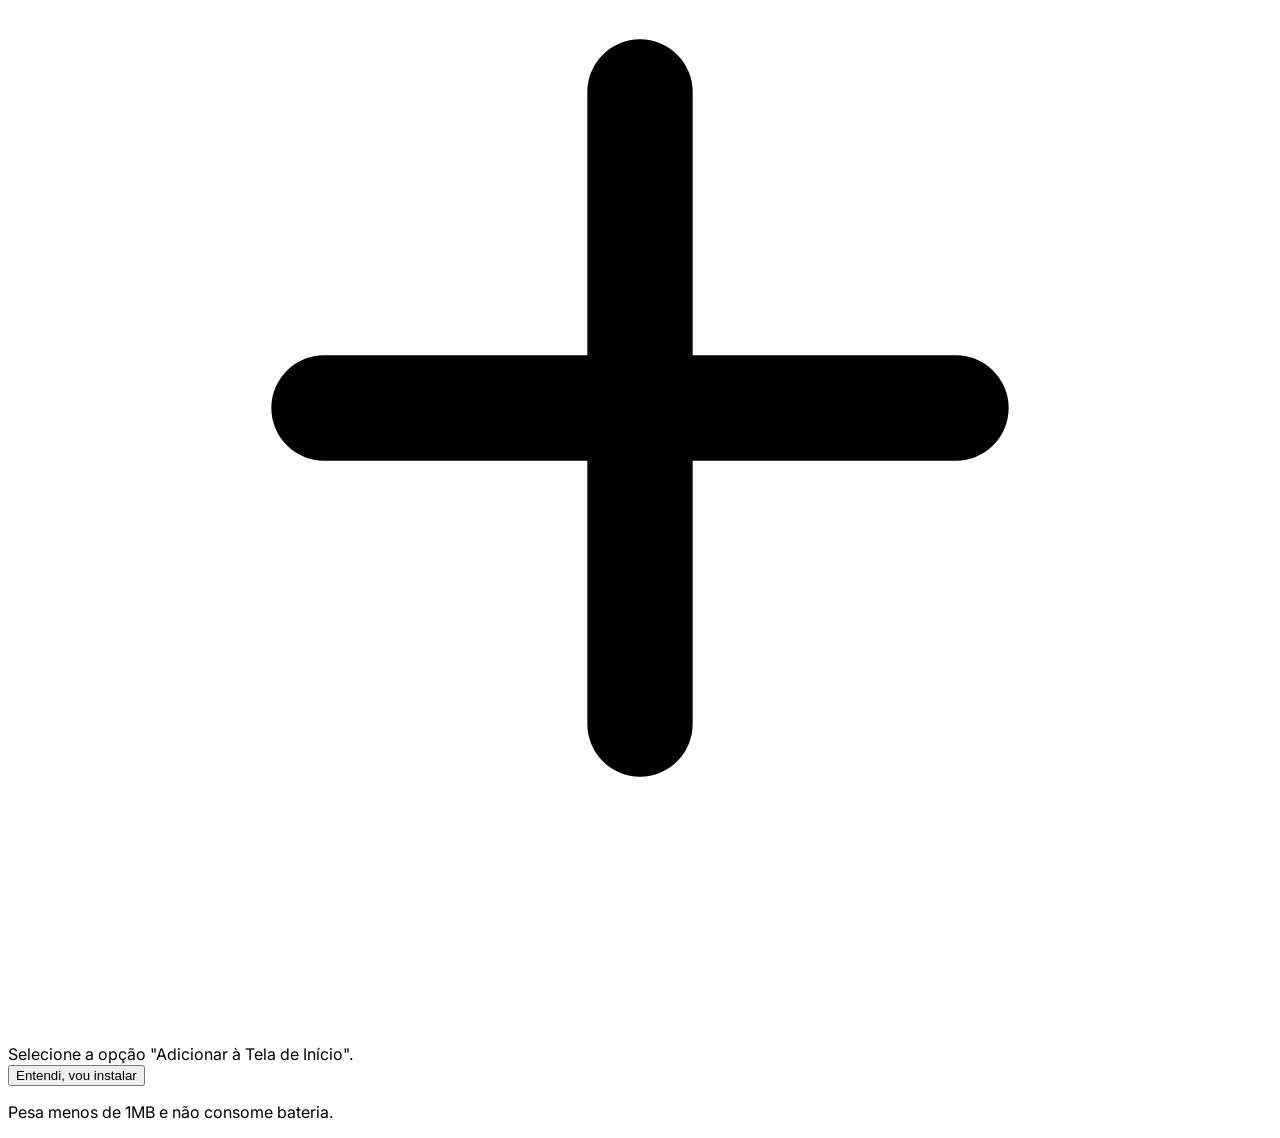
==== commit 576b946a: "App PWA e outros" ====
--- a/index.html
+++ b/index.html
@@ -10,6 +10,12 @@
     <link href="https://fonts.googleapis.com/css2?family=Inter:wght@400;500;700;900&display=swap" rel="stylesheet">
     <link rel="stylesheet" href="frontend/css/style.css">
     <link rel="icon" type="image/png" href="frontend/png/cifrao.png">
+    <link rel="manifest" href="manifest.json">
+    <meta name="apple-mobile-web-app-capable" content="yes">
+    <meta name="apple-mobile-web-app-status-bar-style" content="black-translucent">
+    <meta name="apple-mobile-web-app-title" content="$UPER$ORTE">
+    <link rel="apple-touch-icon" href="frontend/png/cifrao.png">
+    <meta name="theme-color" content="#00a650">
     <style>
         body {
             font-family: 'Inter', sans-serif;
@@ -205,7 +211,49 @@
         </div>
     </div>
 
-    <script src="frontend/js/home.js?v=2.1"></script>
+    <!-- PWA Install Suggestion Modal -->
+    <div id="modal-pwa" class="fixed inset-0 bg-black/80 backdrop-blur-md z-[150] hidden items-center justify-center p-6 opacity-0 transition-opacity duration-500">
+        <div class="bg-white w-full max-w-sm rounded-[2.5rem] shadow-2xl overflow-hidden transform scale-95 transition-transform duration-500 p-8 text-center relative border border-gray-100">
+            <button id="btn-close-pwa" class="absolute top-6 right-6 text-gray-400 hover:text-gray-600">
+                <svg class="w-6 h-6" fill="none" stroke="currentColor" viewBox="0 0 24 24"><path stroke-linecap="round" stroke-linejoin="round" stroke-width="2" d="M6 18L18 6M6 6l12 12"></path></svg>
+            </button>
+
+            <div class="w-20 h-20 bg-gradient-to-br from-[#00a650] to-[#008c44] rounded-[1.5rem] shadow-xl mx-auto mb-6 flex items-center justify-center transform rotate-3 hover:rotate-0 transition-transform duration-500">
+                <span class="text-white text-4xl font-black italic">$</span>
+            </div>
+
+            <h2 class="text-2xl font-black text-gray-800 mb-3 tracking-tight italic">Tenha nosso APP!</h2>
+            <p class="text-sm text-gray-500 font-medium mb-8 leading-relaxed px-2">Acesse suas rifas com apenas <span class="text-[#00a650] font-bold">1 toque</span> e receba novidades exclusivas em tempo real.</p>
+            
+            <div id="pwa-android" class="hidden animate-in fade-in zoom-in duration-500">
+                <button id="btn-install-android" class="w-full bg-gradient-to-r from-[#00a650] to-[#008c44] text-white font-black py-4 rounded-2xl shadow-lg hover:shadow-xl transition-all uppercase tracking-widest text-xs active:scale-95 mb-4">Instalar Agora</button>
+            </div>
+
+            <div id="pwa-ios" class="hidden space-y-4 animate-in fade-in slide-in-from-bottom duration-700">
+                <div class="bg-gray-50 rounded-2xl p-4 border border-gray-100 mb-6">
+                    <p class="text-[11px] font-bold text-gray-400 uppercase mb-3">Siga os passos:</p>
+                    <div class="space-y-3 text-xs text-gray-600 font-medium text-left">
+                        <div class="flex items-center gap-3">
+                            <span class="w-6 h-6 rounded-lg bg-white border border-gray-200 flex items-center justify-center shadow-sm">
+                                <svg class="w-4 h-4 text-blue-500" fill="none" stroke="currentColor" viewBox="0 0 24 24"><path stroke-linecap="round" stroke-linejoin="round" stroke-width="2" d="M8.684 13.342C8.886 12.938 9 12.482 9 12c0-.482-.114-.938-.316-1.342m0 2.684a3 3 0 110-2.684m0 2.684l6.632 3.316m-6.632-6l6.632-3.316m0 0a3 3 0 105.367-2.684 3 3 0 00-5.367 2.684zm0 9.316a3 3 0 105.368 2.684 3 3 0 00-5.368-2.684z"></path></svg>
+                            </span>
+                            <span>Clique no botão de <span class="font-bold">Compartilhar</span> no Safari abaixo.</span>
+                        </div>
+                        <div class="flex items-center gap-3">
+                            <span class="w-6 h-6 rounded-lg bg-white border border-gray-200 flex items-center justify-center shadow-sm">
+                                <svg class="w-4 h-4 text-gray-600" fill="none" stroke="currentColor" viewBox="0 0 24 24"><path stroke-linecap="round" stroke-linejoin="round" stroke-width="2" d="M12 6v6m0 0v6m0-6h6m-6 0H6"></path></svg>
+                            </span>
+                            <span>Selecione a opção <span class="font-bold text-black">"Adicionar à Tela de Início"</span>.</span>
+                        </div>
+                    </div>
+                </div>
+                <button onclick="document.getElementById('modal-pwa').click()" class="text-[10px] font-black text-gray-400 uppercase hover:text-[#00a650] transition-colors">Entendi, vou instalar</button>
+            </div>
+
+            <p class="text-[9px] text-gray-400 font-medium mt-4">Pesa menos de 1MB e não consome bateria.</p>
+        </div>
+    </div>
+    <script src="frontend/js/home.js?v=2.2"></script>
     <!-- Virtual Assistant -->
     <script src="frontend/js/assistant.js"></script>
 </body>
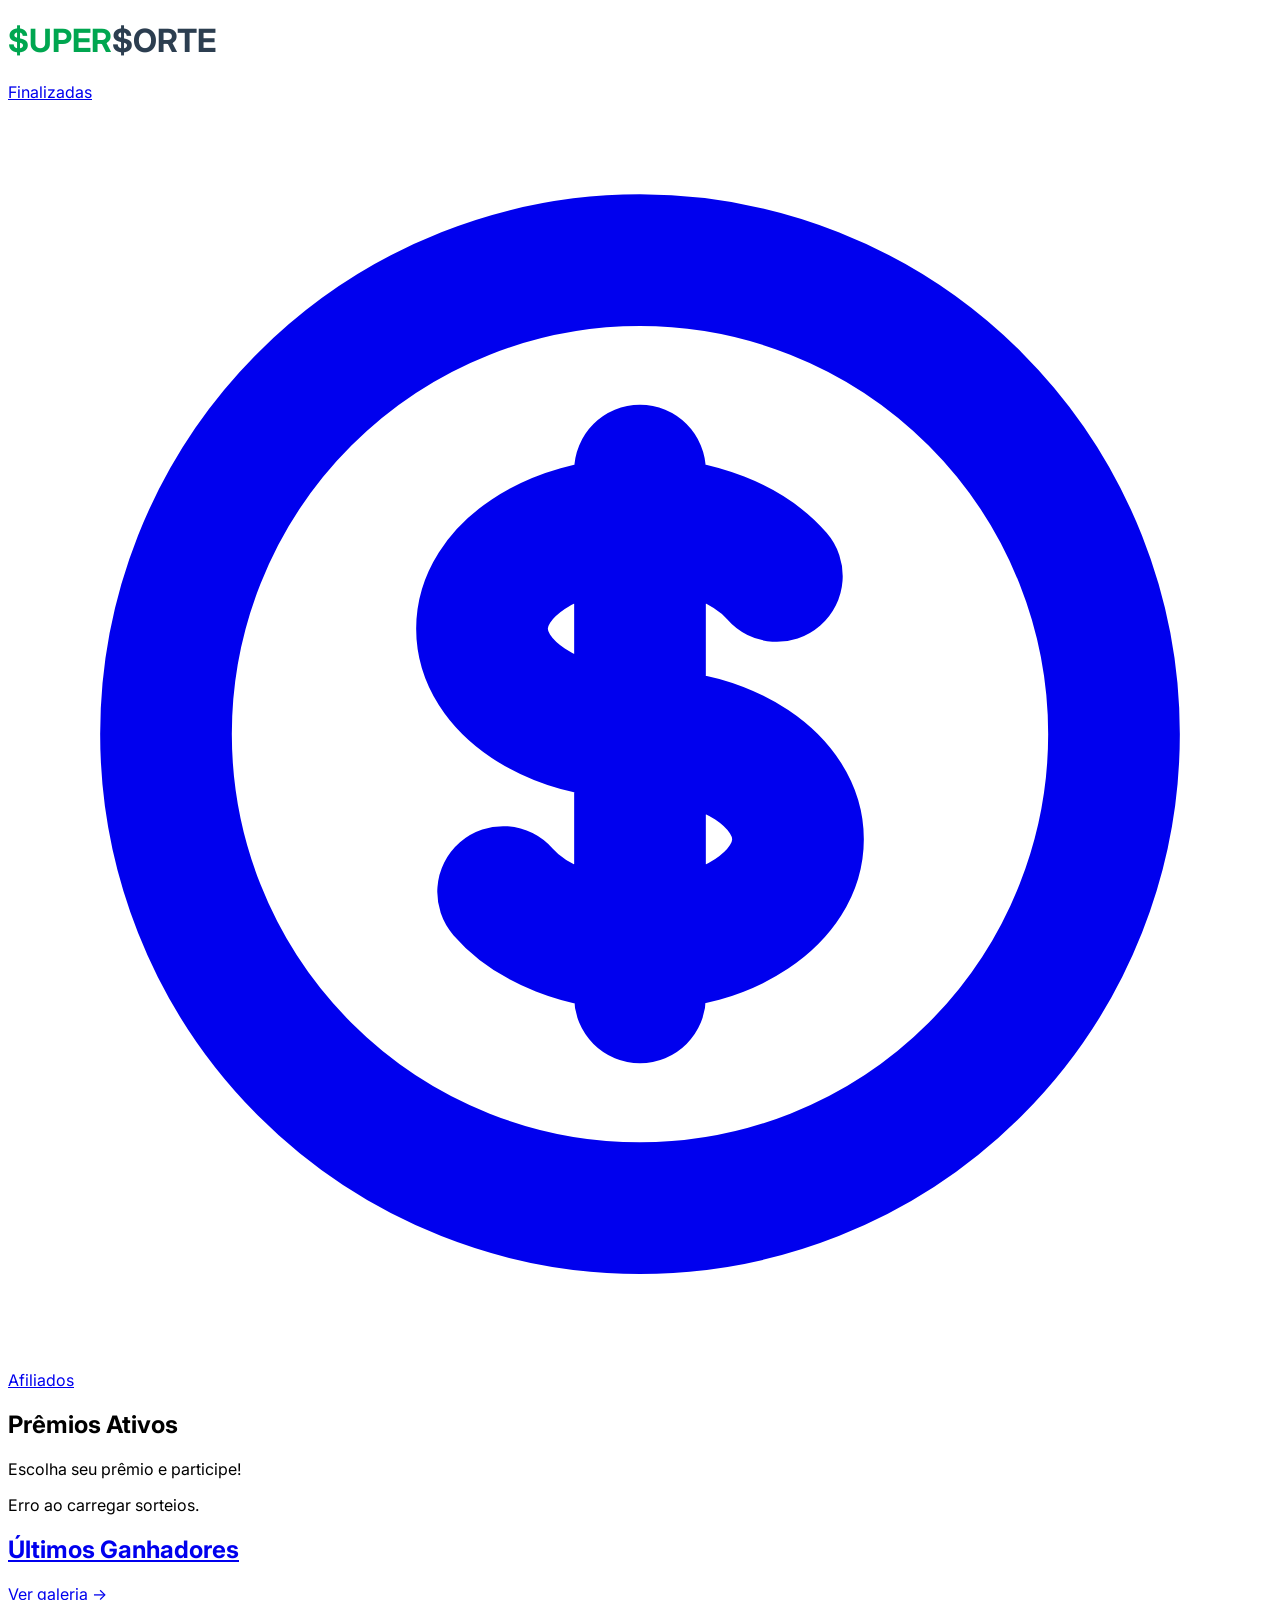
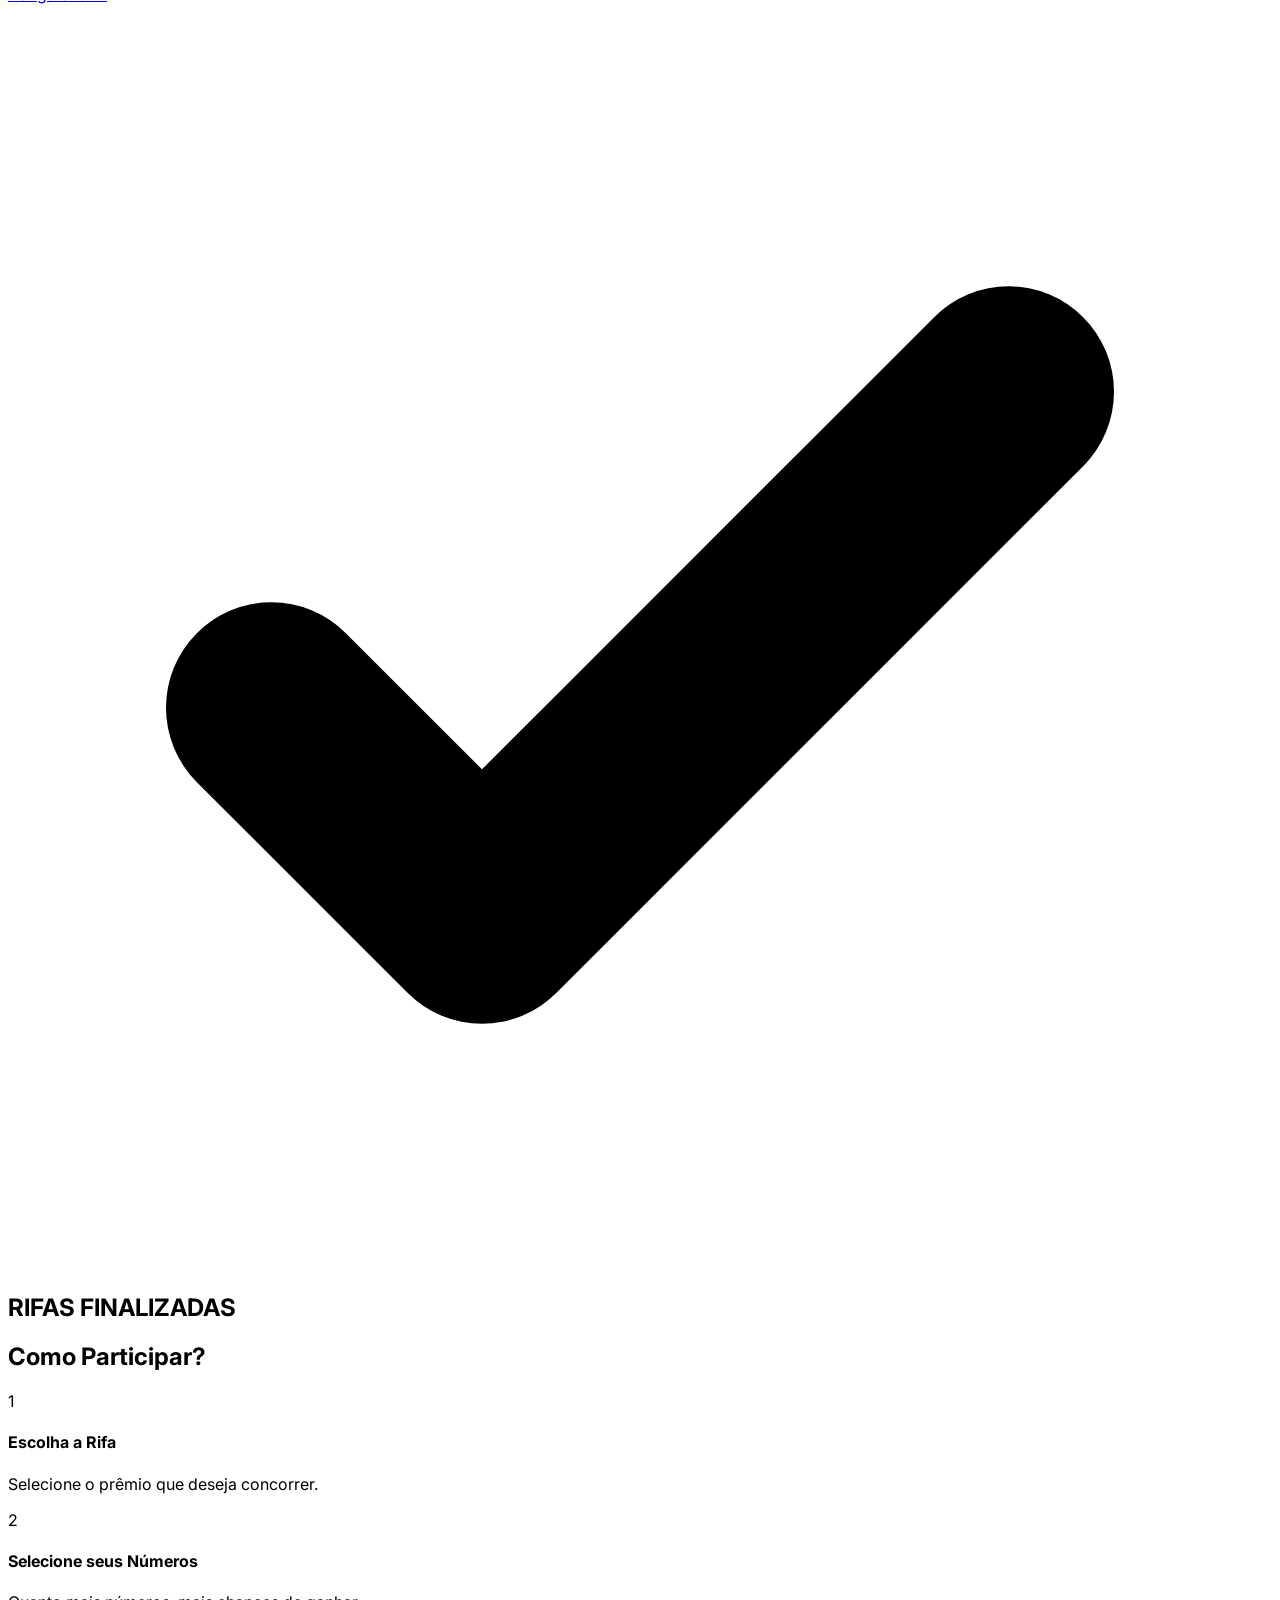
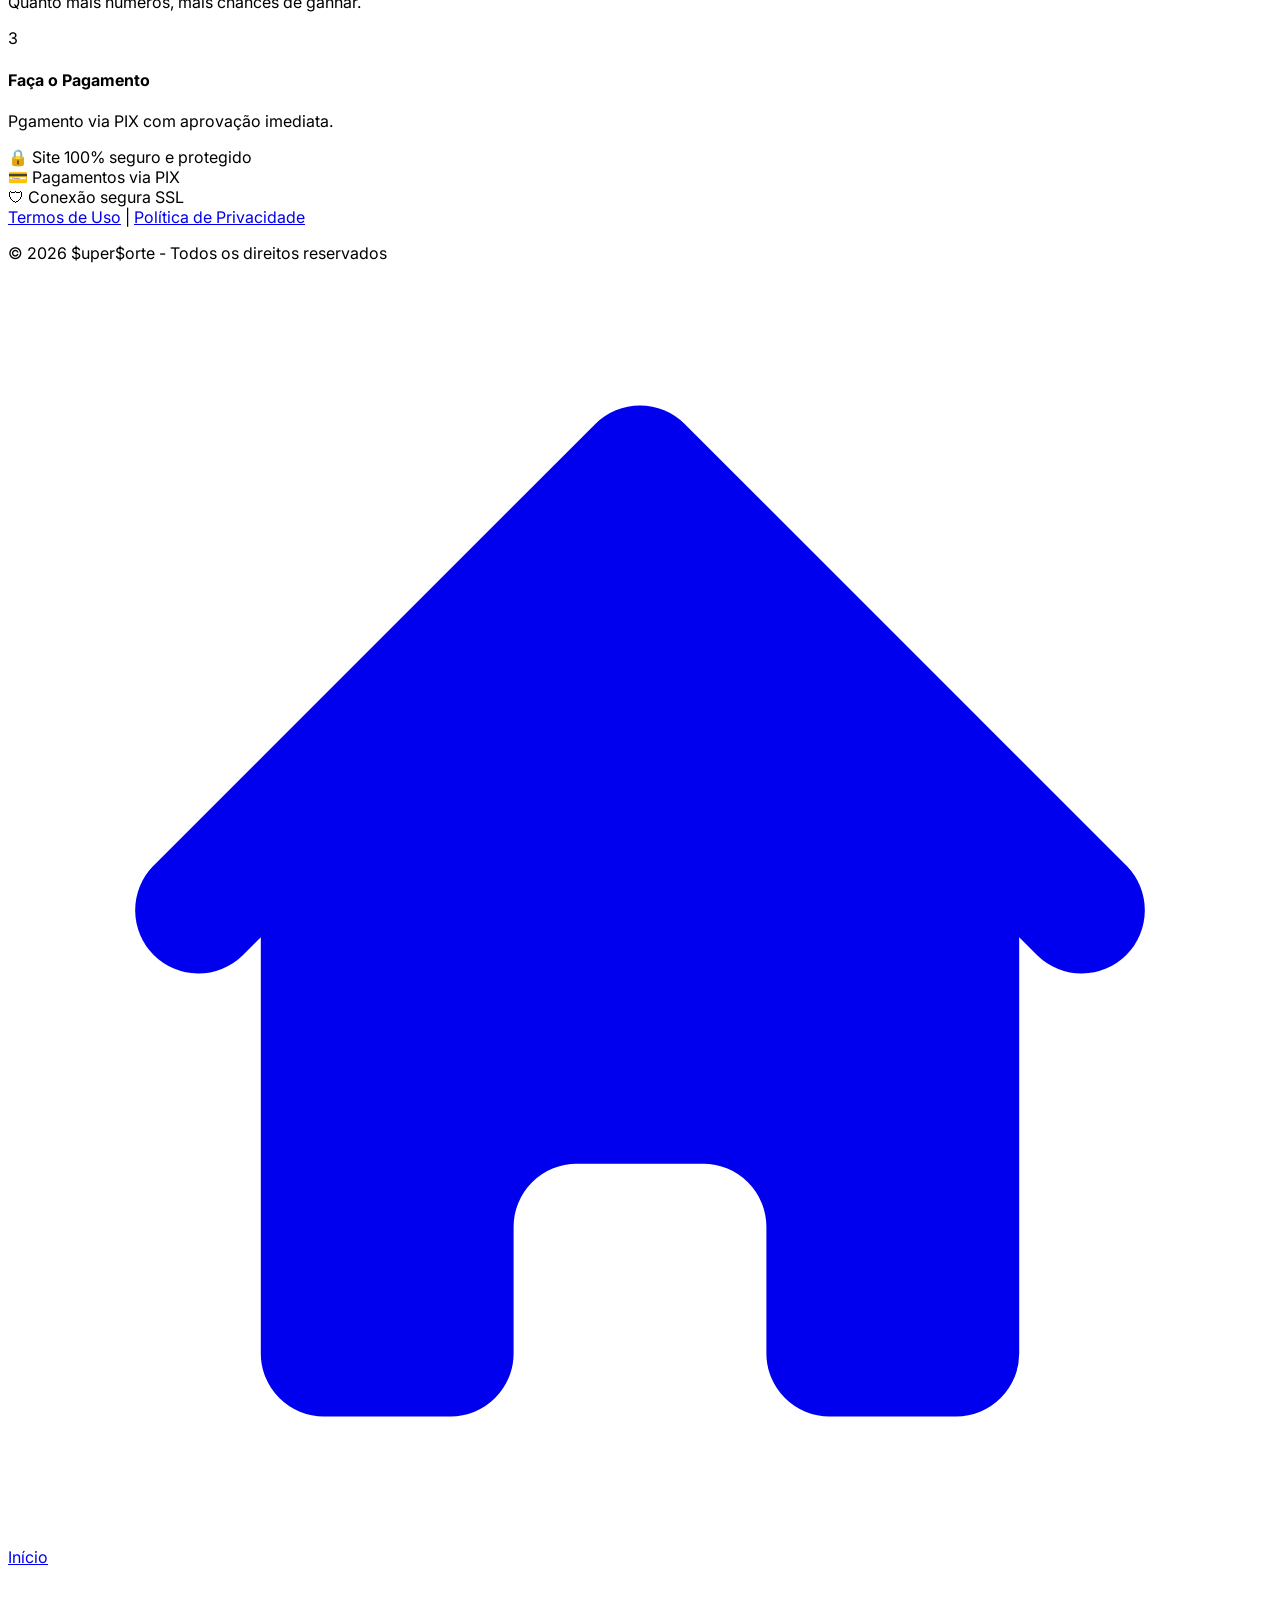
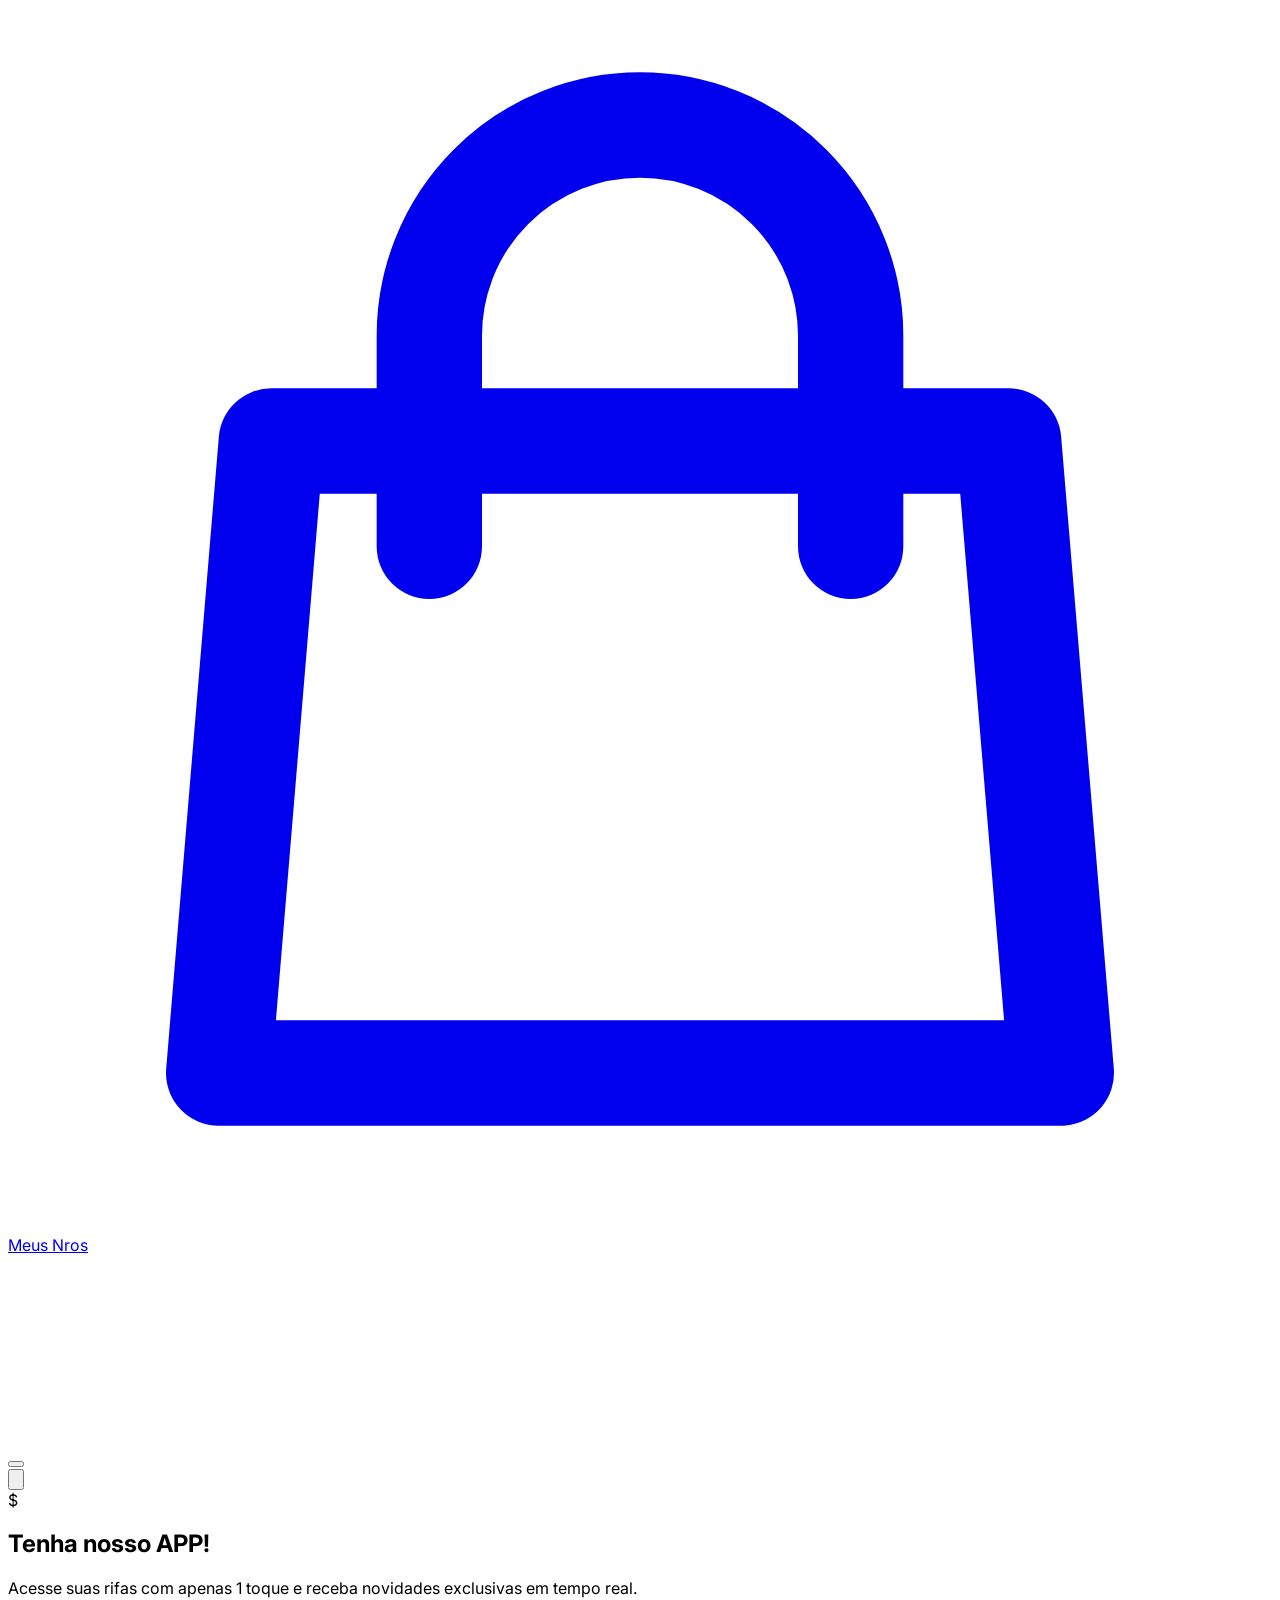
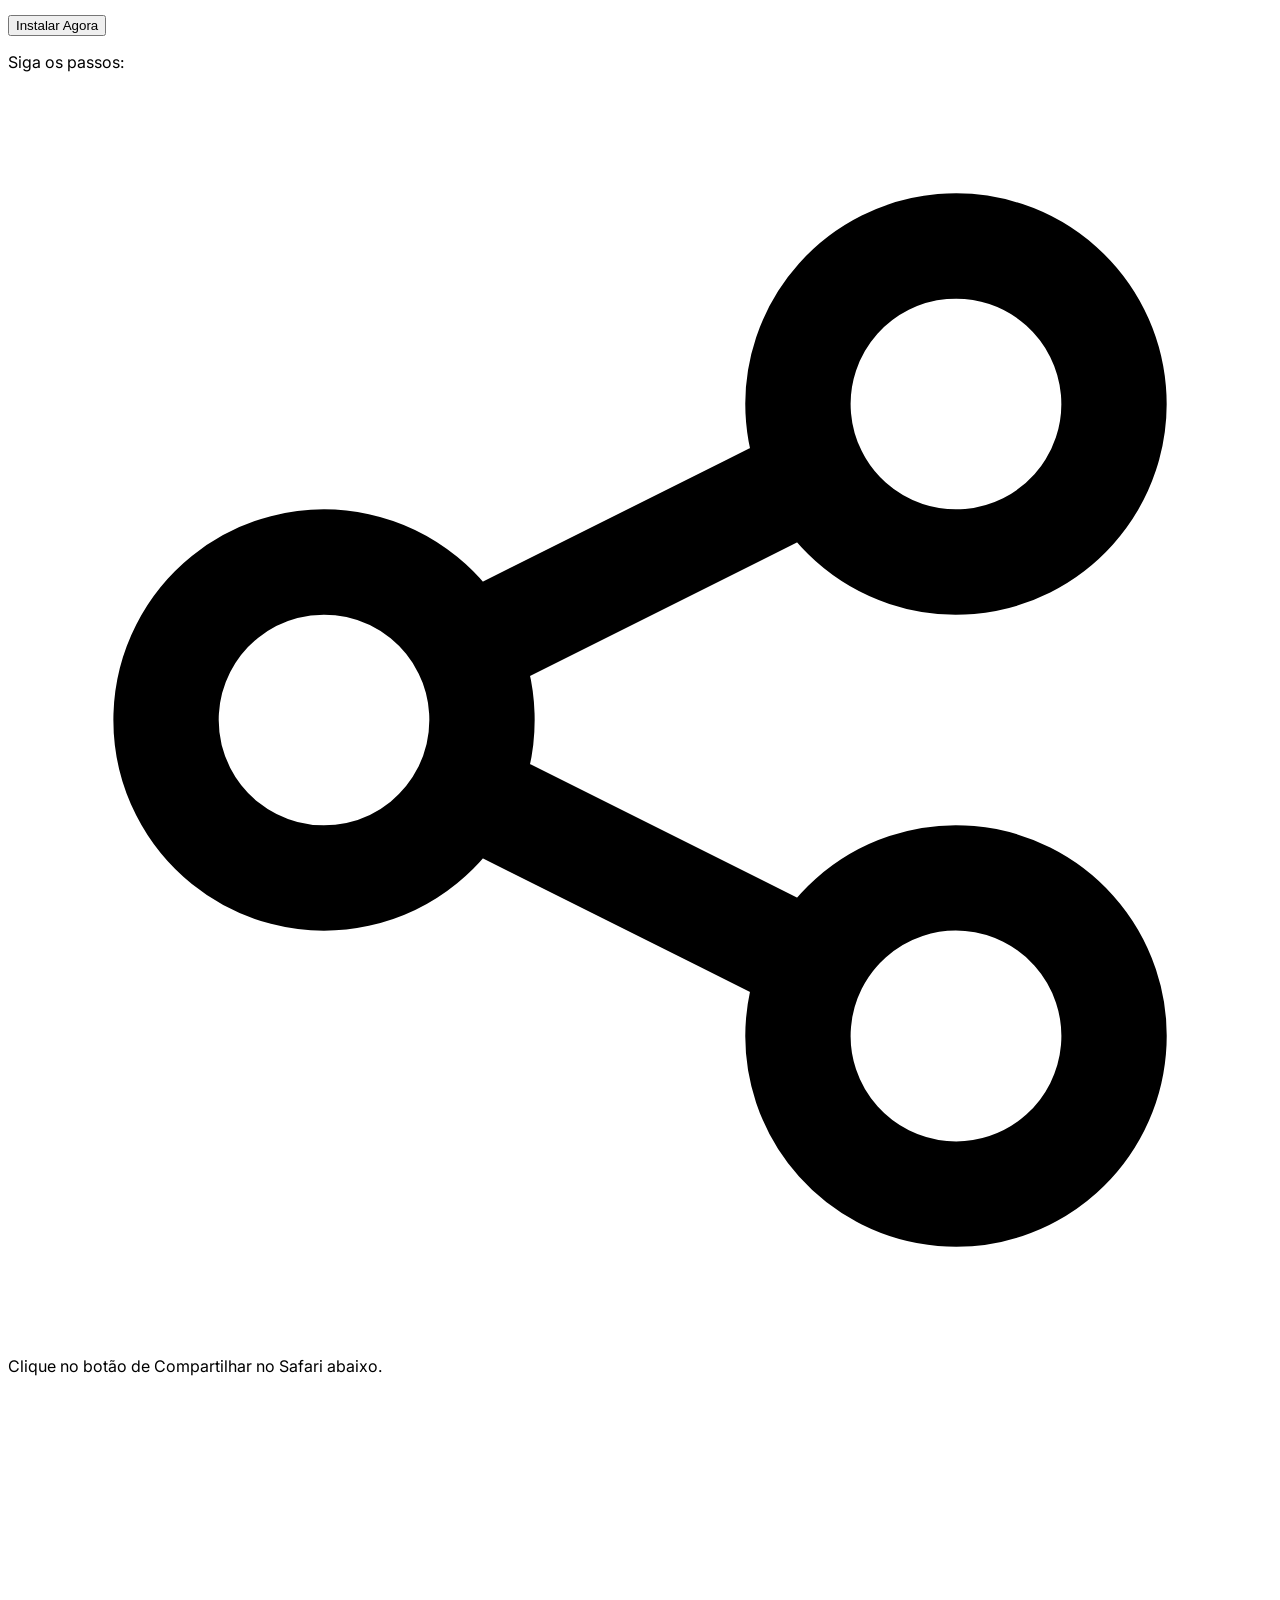
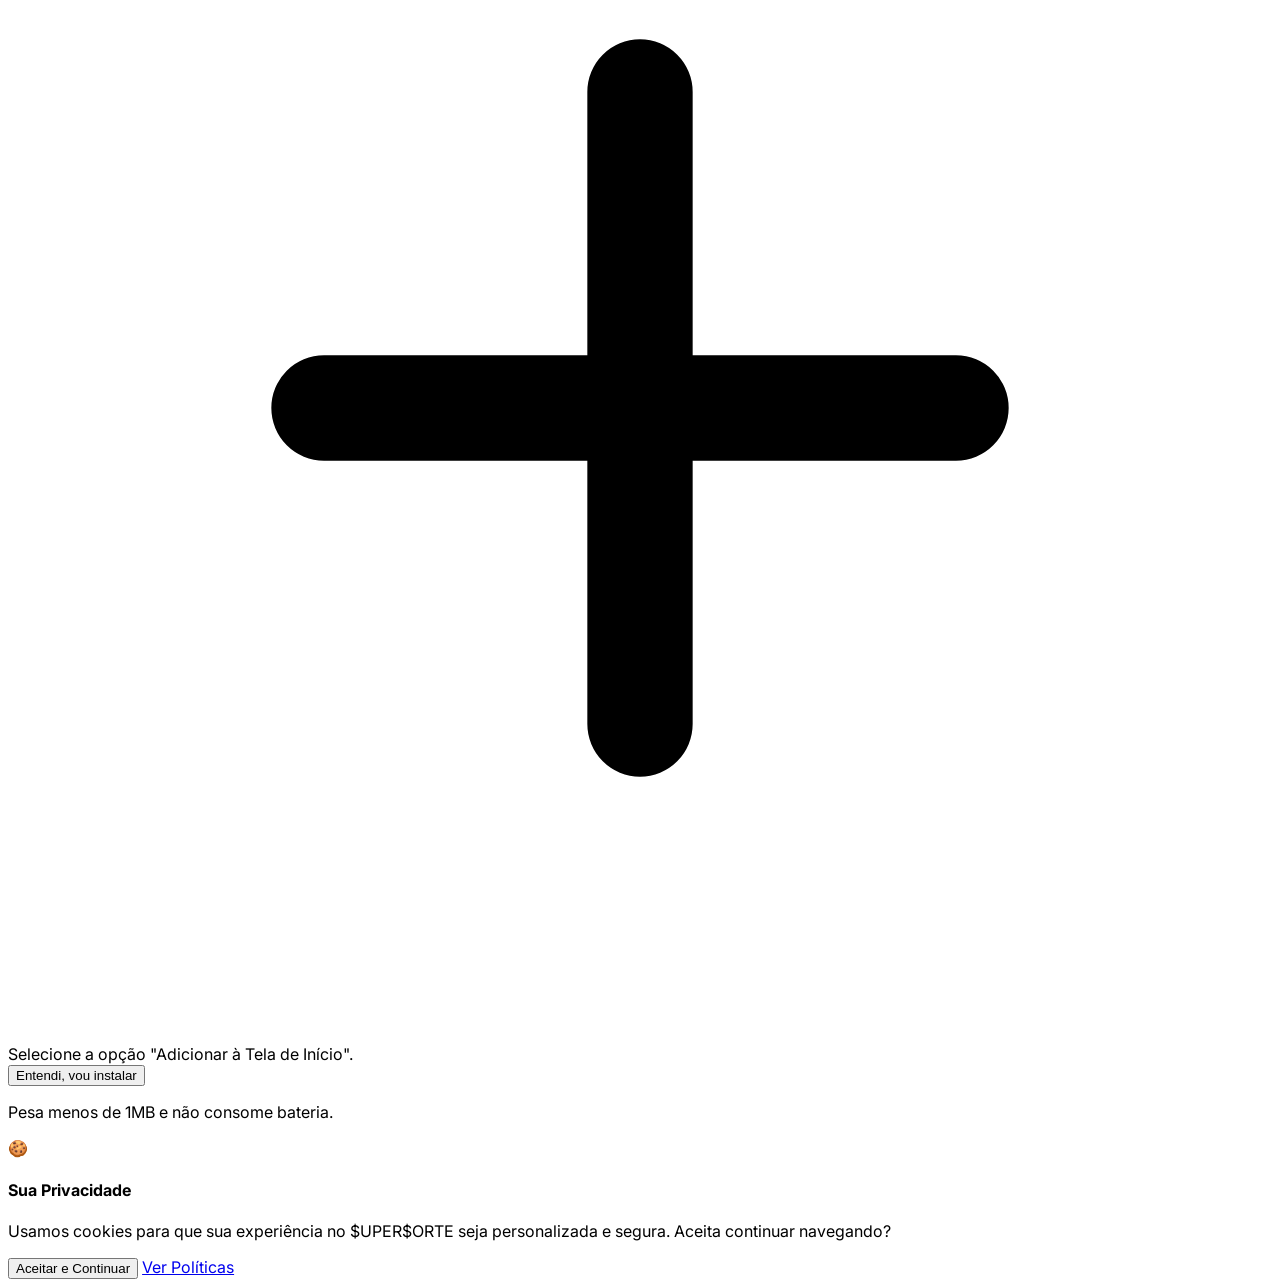
==== commit e7ae438a: "cookies" ====
--- a/index.html
+++ b/index.html
@@ -160,9 +160,9 @@
             </div>
 
             <div class="flex justify-center gap-4 mb-4">
-                <a href="#" class="text-[10px] font-black text-gray-500 uppercase hover:text-gray-700 transition-colors">Termos de Uso</a>
+                <a href="termos.html" class="text-[10px] font-black text-gray-500 uppercase hover:text-gray-700 transition-colors">Termos de Uso</a>
                 <span class="text-gray-300">|</span>
-                <a href="#" class="text-[10px] font-black text-gray-500 uppercase hover:text-gray-700 transition-colors">Política de Privacidade</a>
+                <a href="privacidade.html" class="text-[10px] font-black text-gray-500 uppercase hover:text-gray-700 transition-colors">Política de Privacidade</a>
             </div>
 
             <p class="text-[9px] font-bold text-gray-400 uppercase tracking-widest leading-loose">
@@ -253,6 +253,23 @@
             <p class="text-[9px] text-gray-400 font-medium mt-4">Pesa menos de 1MB e não consome bateria.</p>
         </div>
     </div>
+    <!-- Cookie Consent Banner -->
+    <div id="cookie-banner" class="fixed bottom-24 left-4 right-4 md:left-auto md:right-8 md:max-w-sm bg-gray-900/95 backdrop-blur-md text-white p-6 rounded-[2rem] shadow-2xl z-[140] border border-white/10 hidden transform translate-y-20 transition-transform duration-700 select-none">
+        <div class="flex items-start gap-4">
+            <div class="w-10 h-10 bg-[#00a650] rounded-2xl flex items-center justify-center shrink-0 shadow-lg shadow-[#00a650]/20">
+                <span class="text-xl">🍪</span>
+            </div>
+            <div class="flex-1">
+                <h4 class="text-sm font-black italic tracking-tight mb-1 text-white uppercase">Sua Privacidade</h4>
+                <p class="text-[11px] text-gray-300 font-medium leading-relaxed mb-4">Usamos cookies para que sua experiência no $UPER$ORTE seja personalizada e segura. Aceita continuar navegando?</p>
+                <div class="flex flex-col gap-2">
+                    <button id="btn-accept-cookies" class="w-full bg-[#00a650] hover:bg-[#008c44] text-white font-black py-2.5 rounded-xl text-[10px] uppercase tracking-widest transition-all active:scale-95 shadow-md">Aceitar e Continuar</button>
+                    <a href="privacidade.html" class="text-[9px] text-gray-400 font-bold uppercase hover:underline text-center">Ver Políticas</a>
+                </div>
+            </div>
+        </div>
+    </div>
+
     <script src="frontend/js/home.js?v=2.2"></script>
     <!-- Virtual Assistant -->
     <script src="frontend/js/assistant.js"></script>
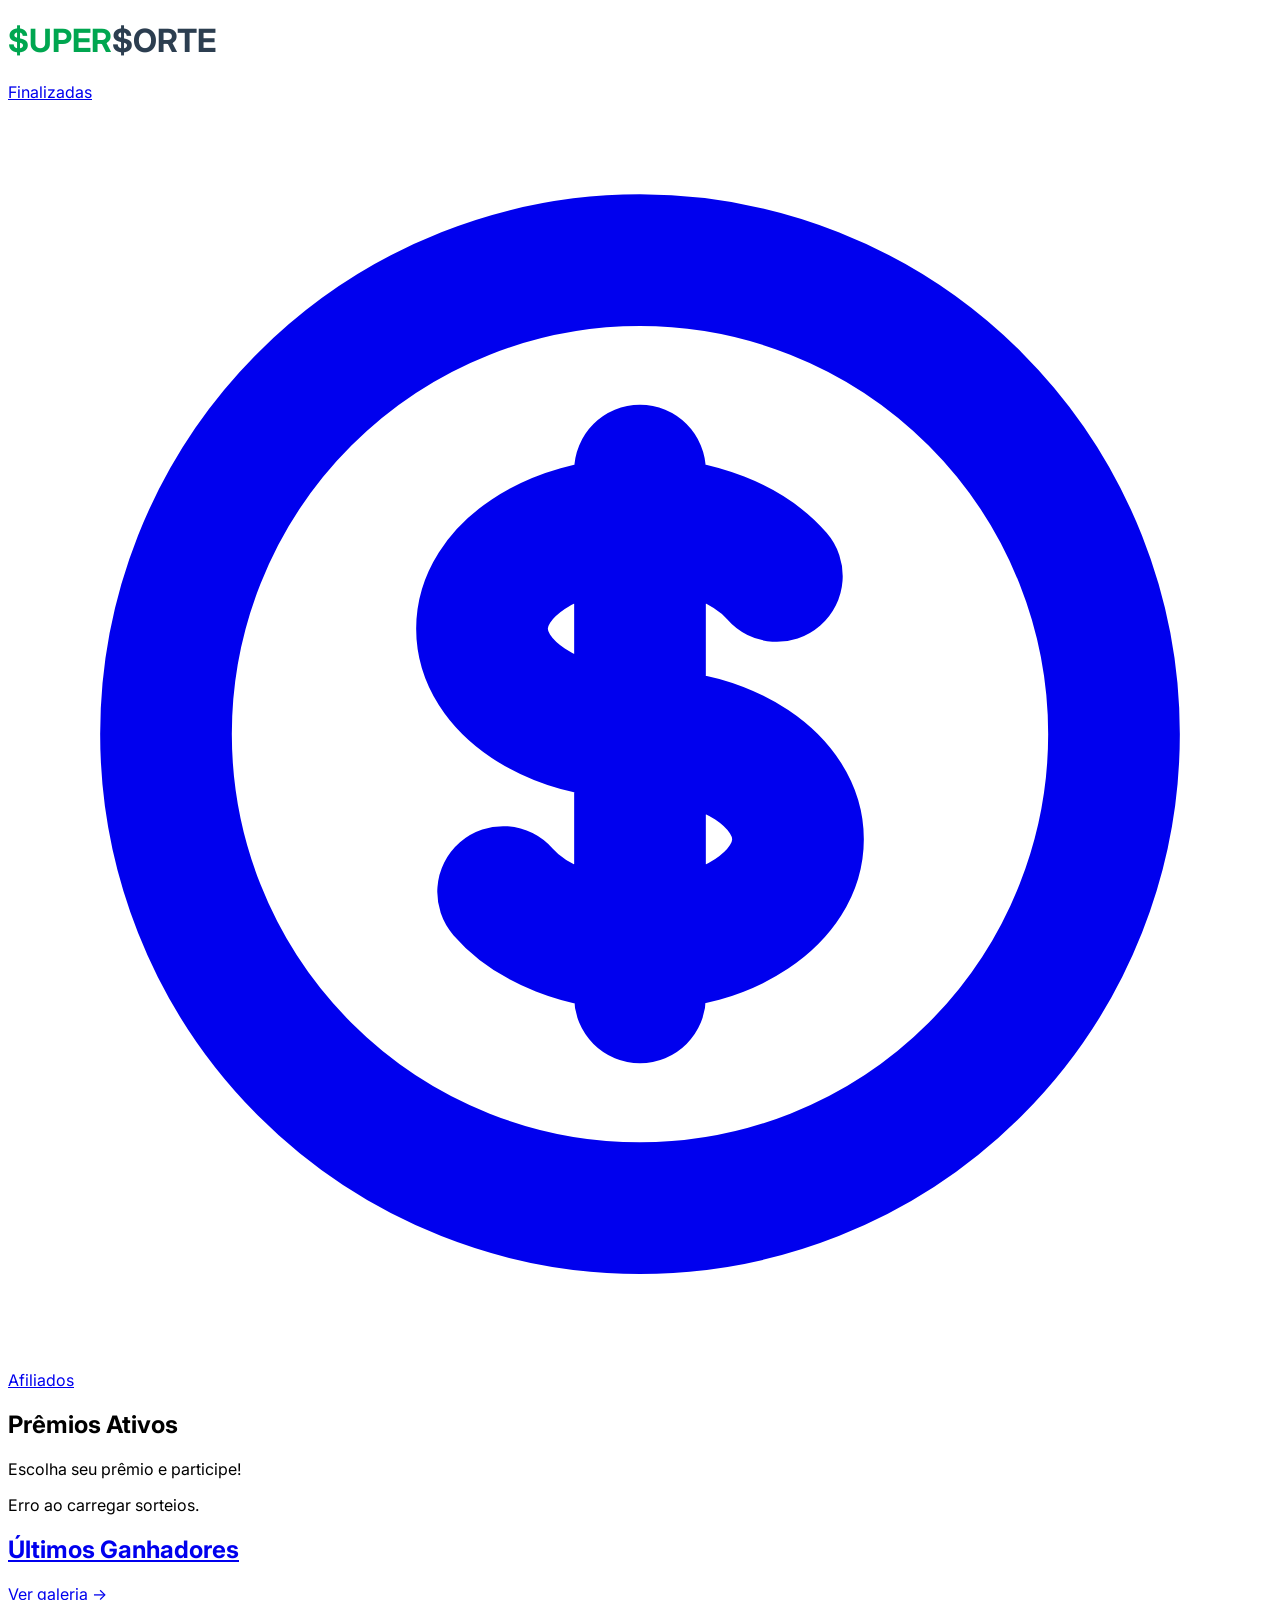
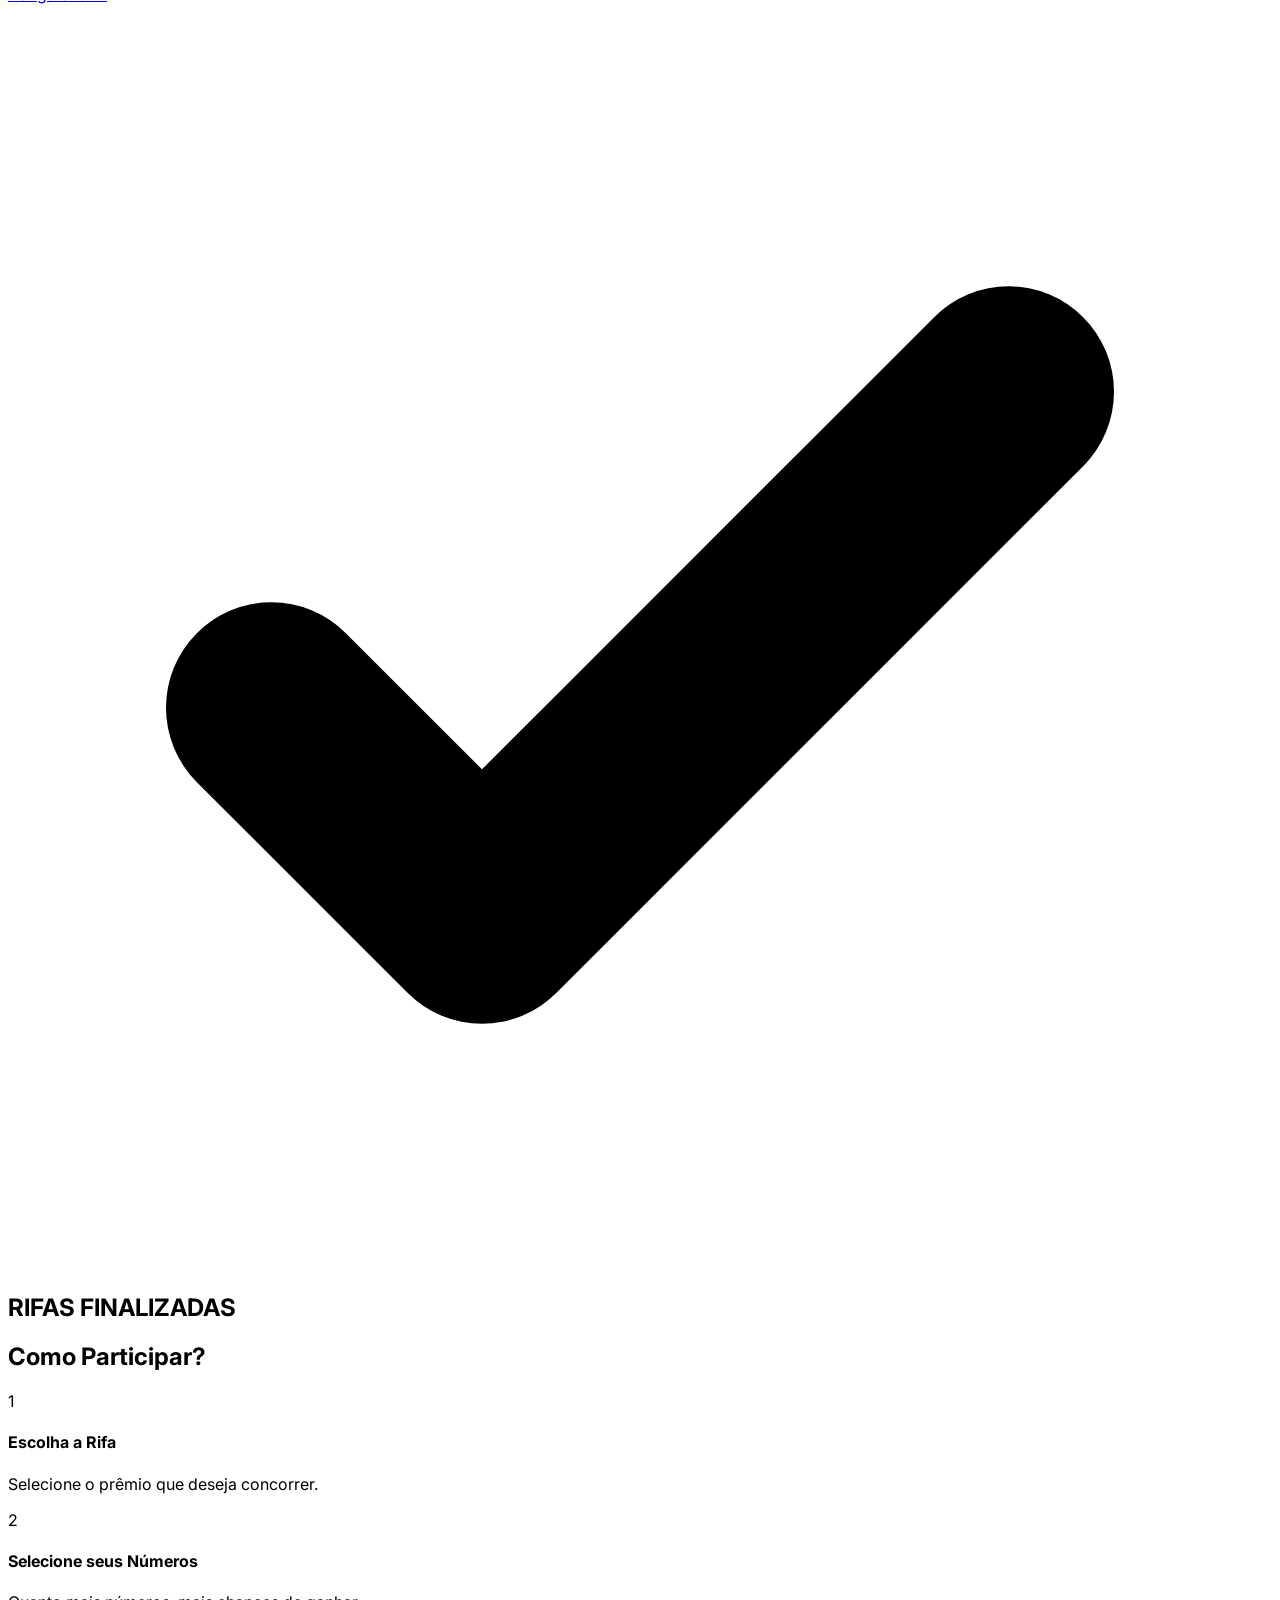
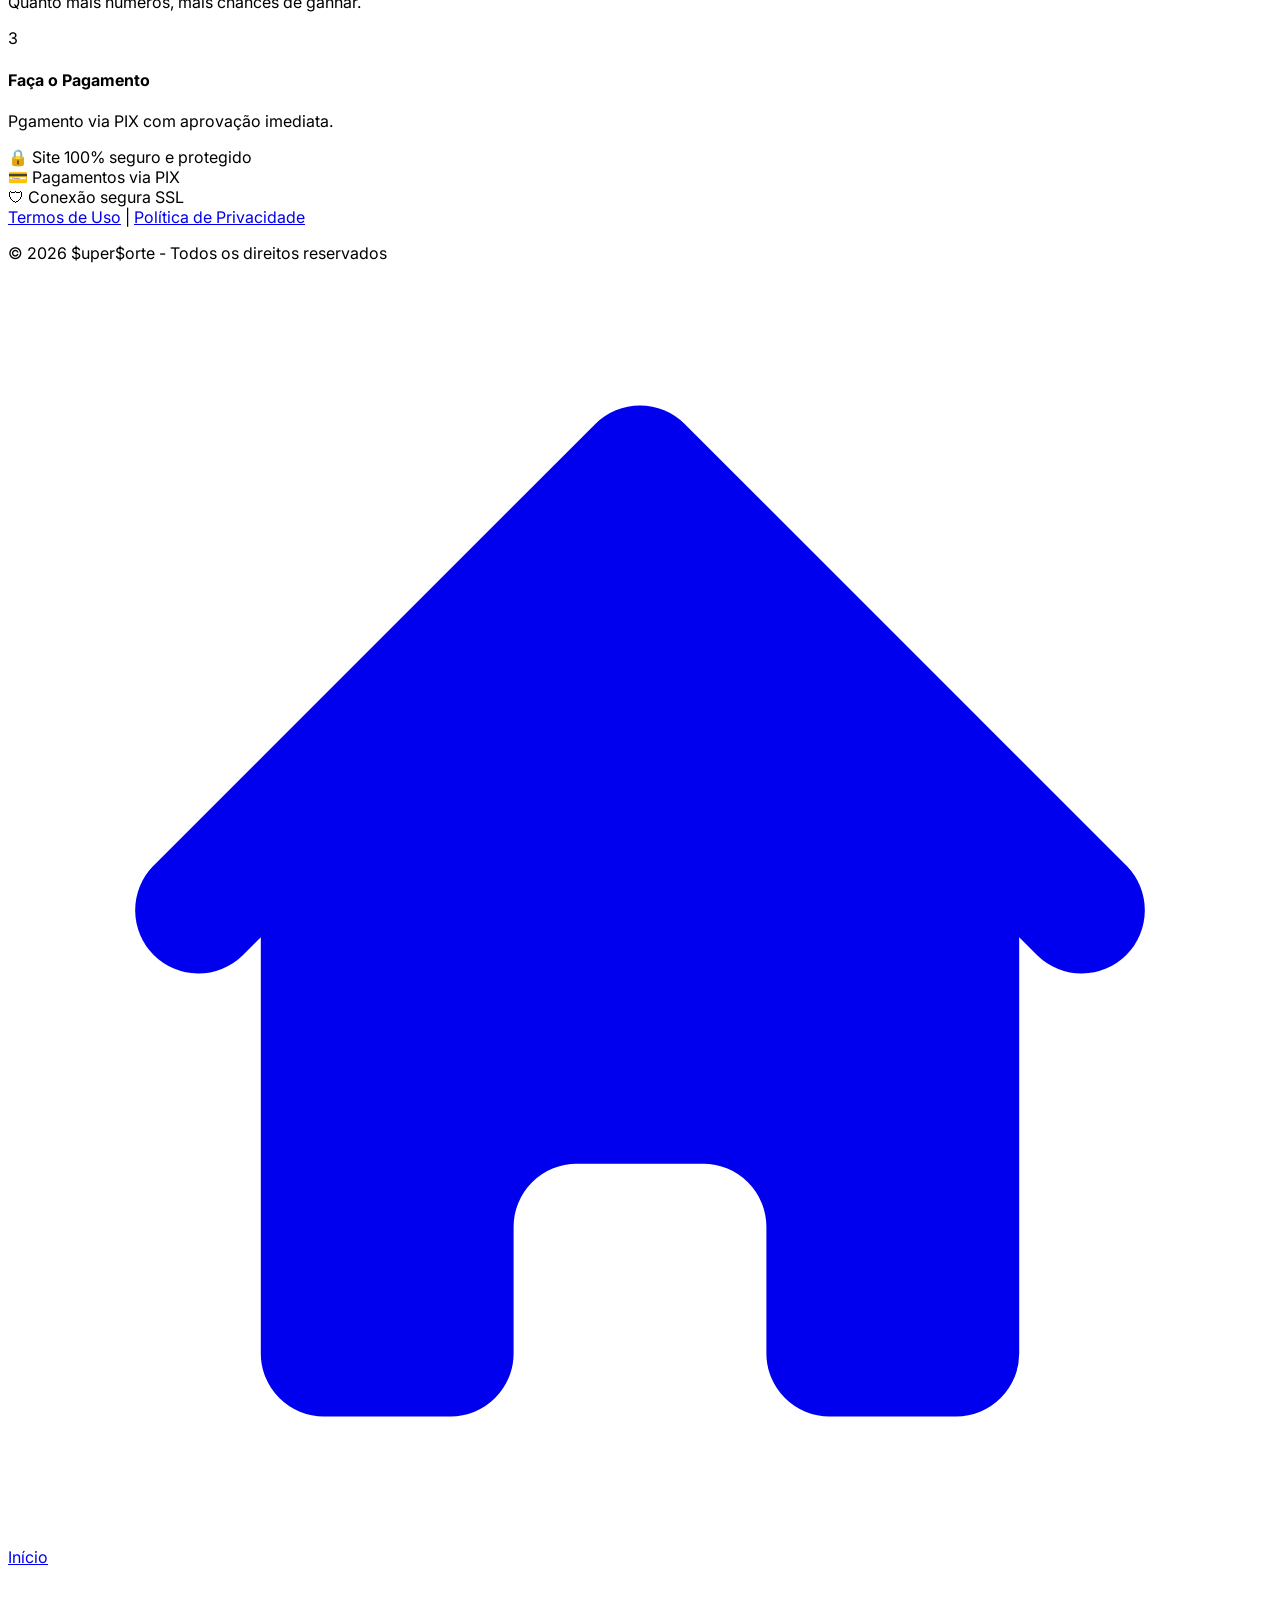
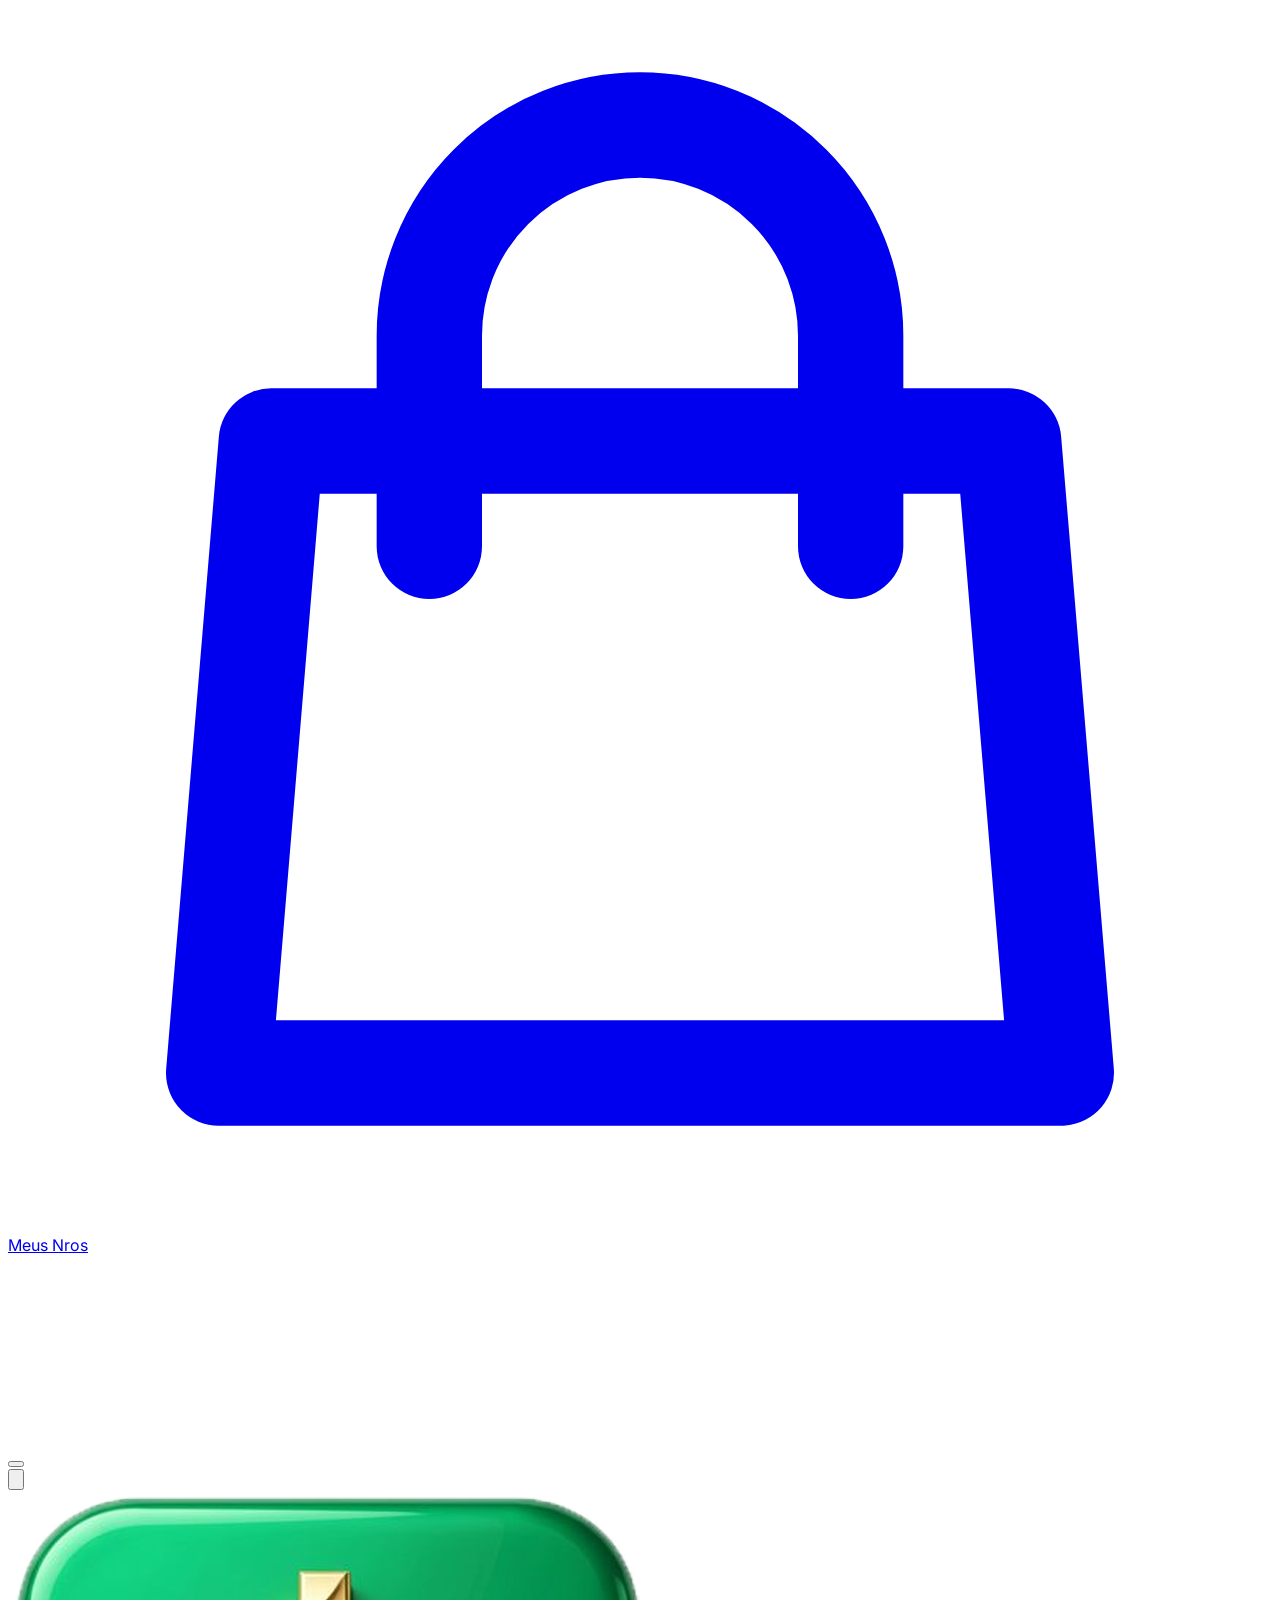
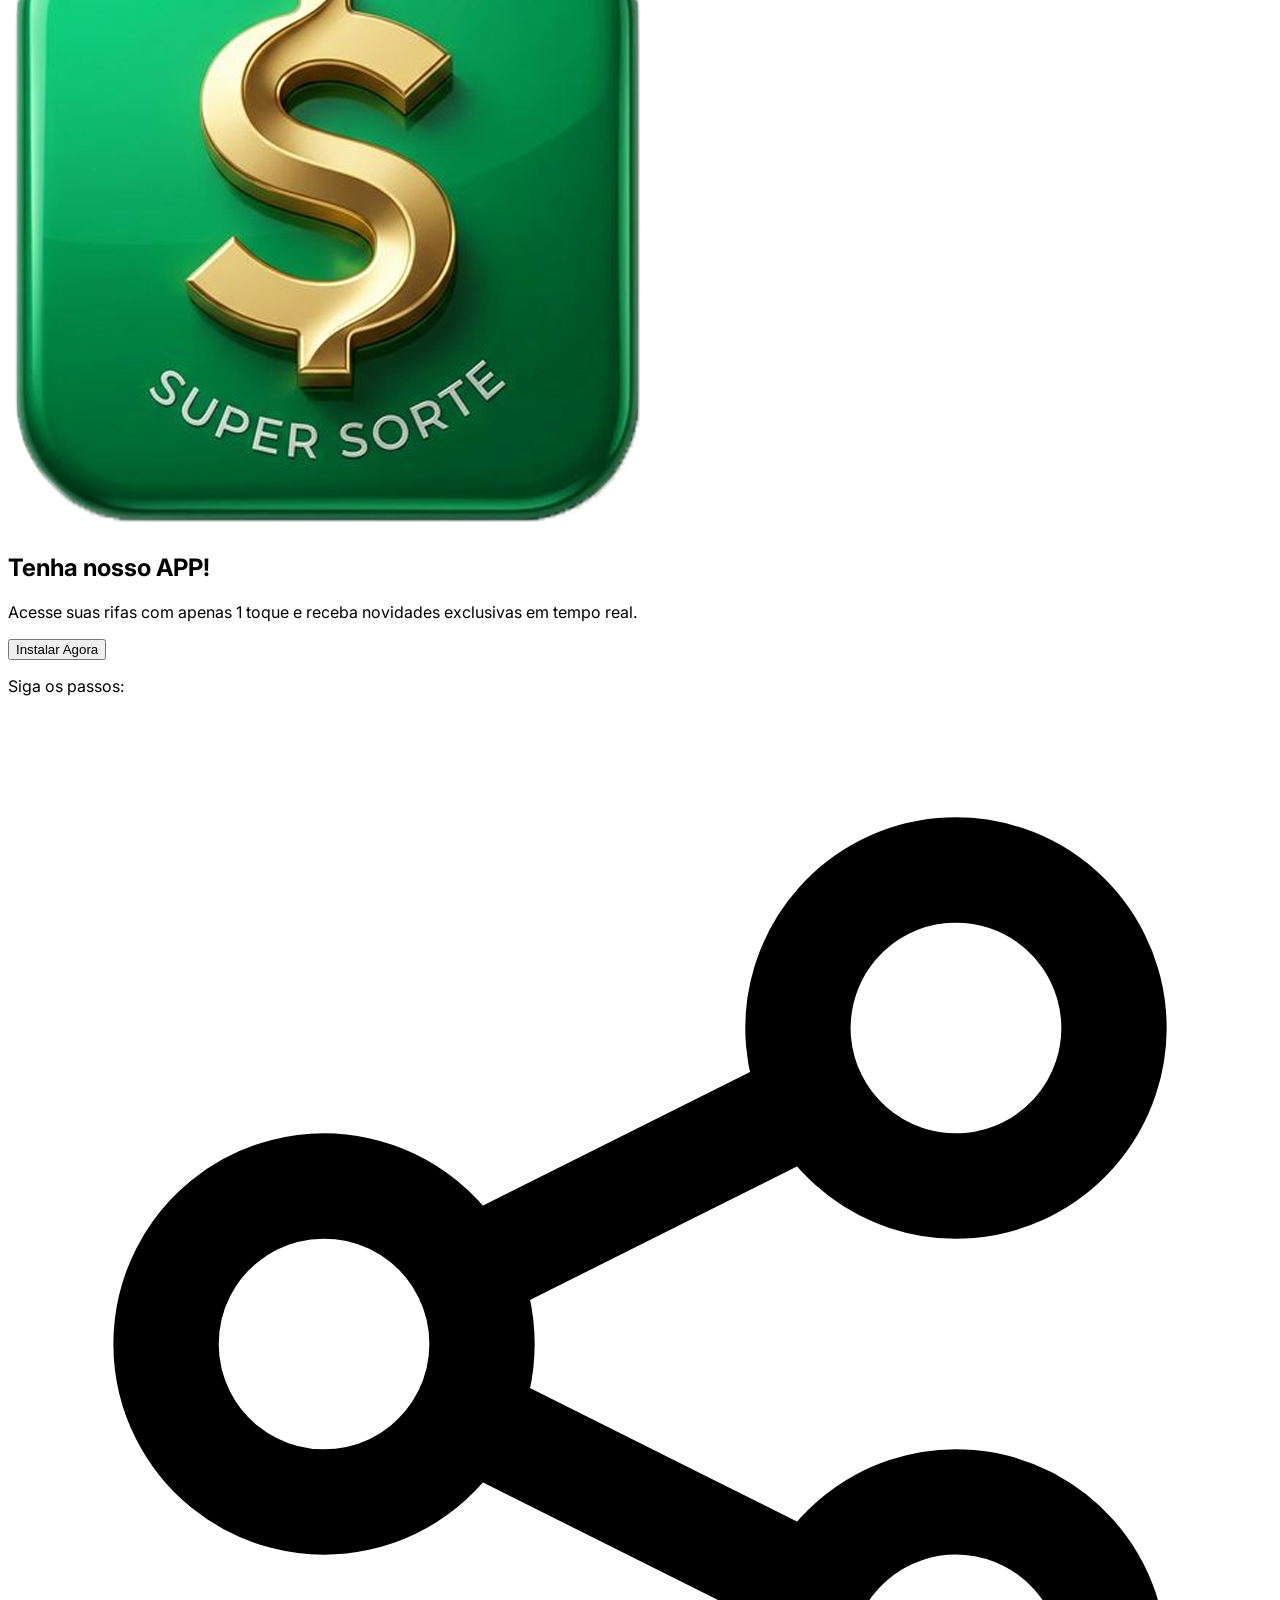
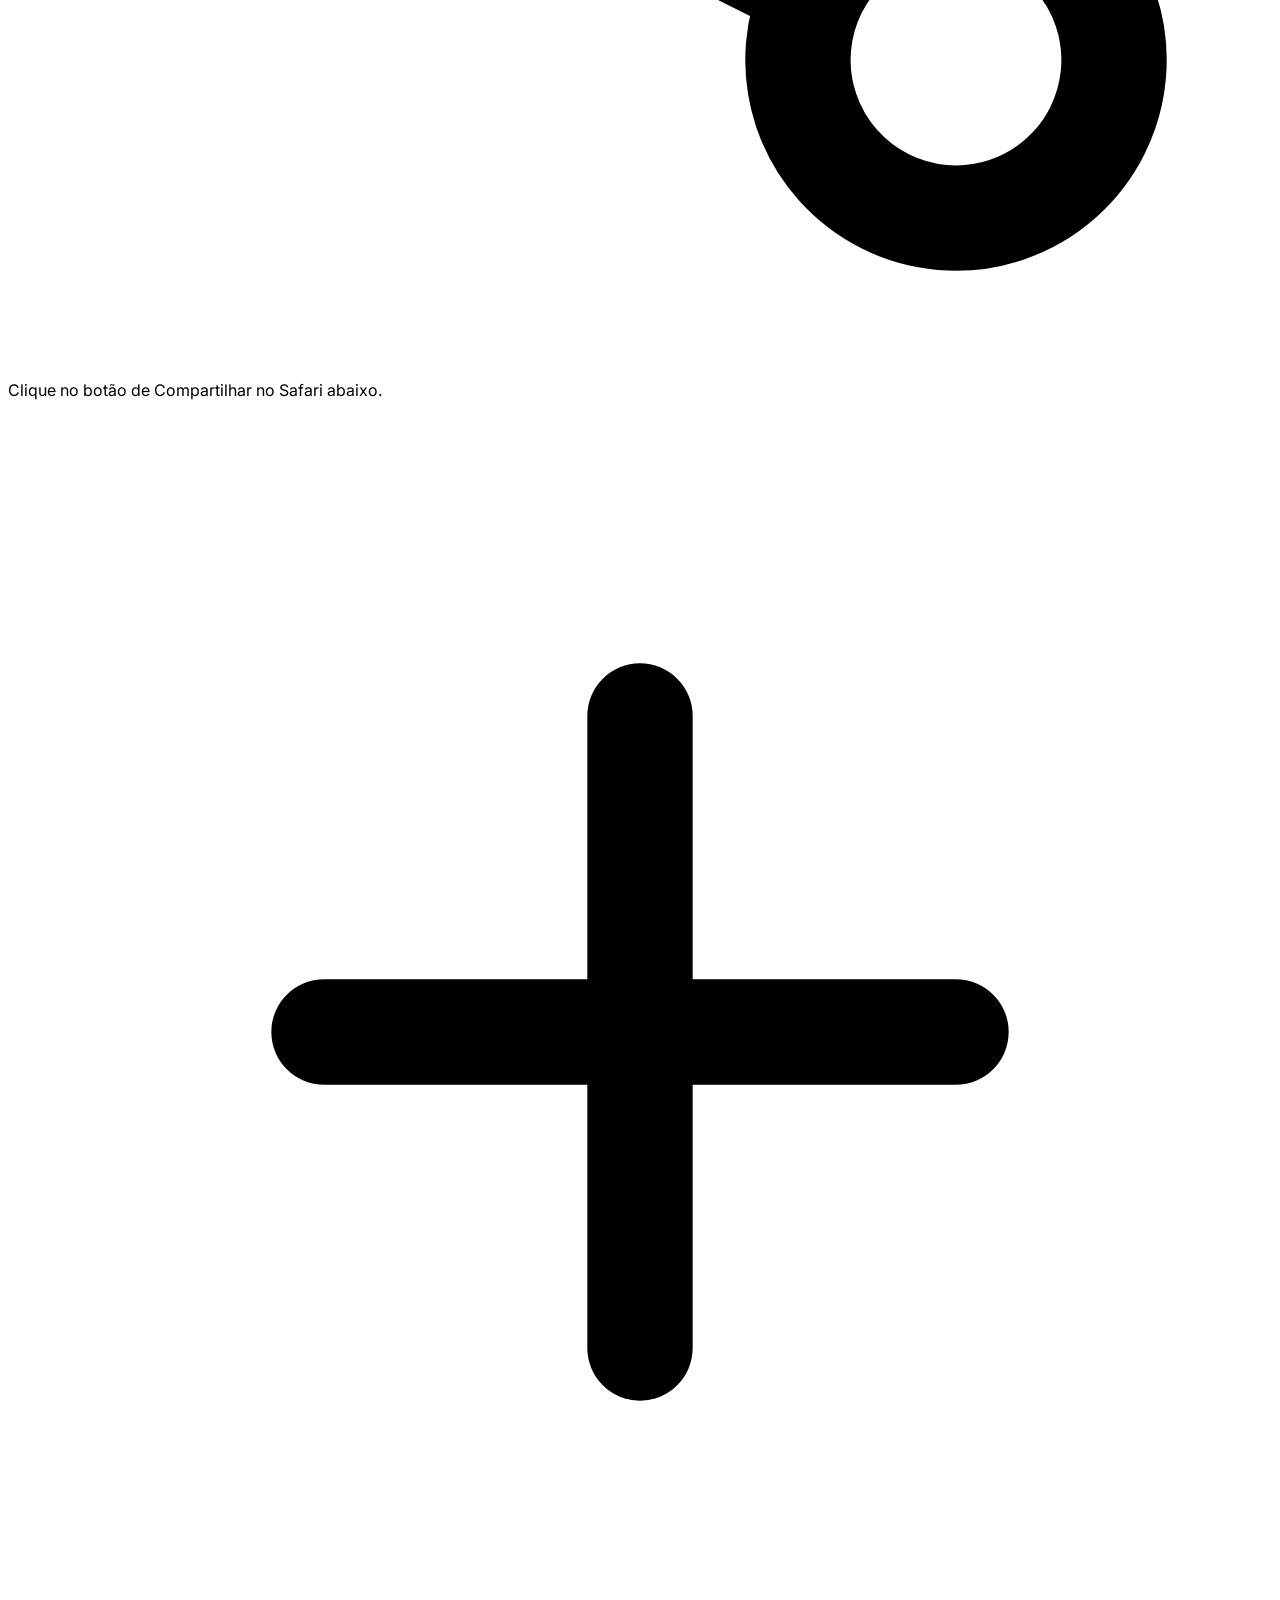
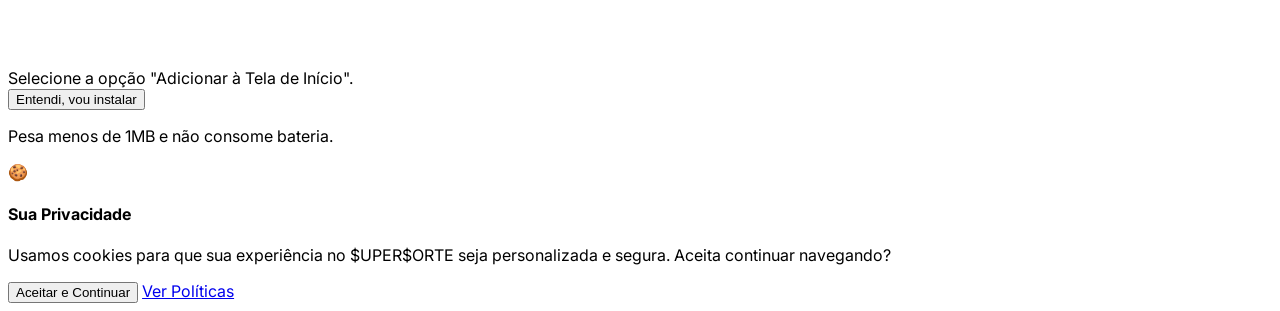
==== commit e2e2d565: "assis, afiliados, config" ====
--- a/index.html
+++ b/index.html
@@ -9,13 +9,20 @@
     <script src="https://cdn.tailwindcss.com"></script>
     <link href="https://fonts.googleapis.com/css2?family=Inter:wght@400;500;700;900&display=swap" rel="stylesheet">
     <link rel="stylesheet" href="frontend/css/style.css">
-    <link rel="icon" type="image/png" href="frontend/png/cifrao.png">
+    <link rel="icon" type="image/png" href="frontend/png/cifrao_premium.png">
     <link rel="manifest" href="manifest.json">
     <meta name="apple-mobile-web-app-capable" content="yes">
     <meta name="apple-mobile-web-app-status-bar-style" content="black-translucent">
     <meta name="apple-mobile-web-app-title" content="$UPER$ORTE">
-    <link rel="apple-touch-icon" href="frontend/png/cifrao.png">
+    <link rel="apple-touch-icon" href="frontend/png/cifrao_premium.png">
     <meta name="theme-color" content="#00a650">
+
+    <!-- TAGS DE COMPARTILHAMENTO -->
+    <meta property="og:title" content="$UPER$ORTE - Onde sua sorte brilha!">
+    <meta property="og:description" content="Participe das nossas rifas online e concorra a prêmios incríveis com segurança e transparência.">
+    <meta property="og:image" content="frontend/png/cifrao_premium.png">
+    <meta property="og:type" content="website">
+    <meta name="twitter:card" content="summary_large_image">
     <style>
         body {
             font-family: 'Inter', sans-serif;
@@ -51,7 +58,7 @@
                     class="flex items-center gap-1 text-[9px] sm:text-xs font-bold text-gray-500 bg-gray-100 px-2 sm:px-3 py-1.5 rounded-full hover:bg-gray-200 transition-colors uppercase tracking-wider">
                     Finalizadas
                 </a>
-                <a href="afiliado.php"
+                <a href="javascript:void(0)" onclick="showDevInfo()"
                     class="flex items-center gap-1 text-[9px] sm:text-xs font-black text-white bg-gradient-to-r from-purple-600 to-indigo-600 px-3 sm:px-4 py-1.5 rounded-full shadow-lg hover:from-purple-700 hover:to-indigo-700 transition-all uppercase tracking-wider animate-vip">
                     <svg class="w-3.5 h-3.5 sm:w-4 sm:h-4" fill="none" stroke="currentColor" viewBox="0 0 24 24">
                         <path stroke-linecap="round" stroke-linejoin="round" stroke-width="2.5"
@@ -218,8 +225,8 @@
                 <svg class="w-6 h-6" fill="none" stroke="currentColor" viewBox="0 0 24 24"><path stroke-linecap="round" stroke-linejoin="round" stroke-width="2" d="M6 18L18 6M6 6l12 12"></path></svg>
             </button>
 
-            <div class="w-20 h-20 bg-gradient-to-br from-[#00a650] to-[#008c44] rounded-[1.5rem] shadow-xl mx-auto mb-6 flex items-center justify-center transform rotate-3 hover:rotate-0 transition-transform duration-500">
-                <span class="text-white text-4xl font-black italic">$</span>
+            <div class="w-24 h-24 mx-auto mb-6 transform rotate-3 hover:rotate-0 transition-transform duration-500 drop-shadow-2xl">
+                <img src="frontend/png/cifrao_premium.png" class="w-full h-full rounded-[1.8rem] object-cover border-4 border-white shadow-lg">
             </div>
 
             <h2 class="text-2xl font-black text-gray-800 mb-3 tracking-tight italic">Tenha nosso APP!</h2>
